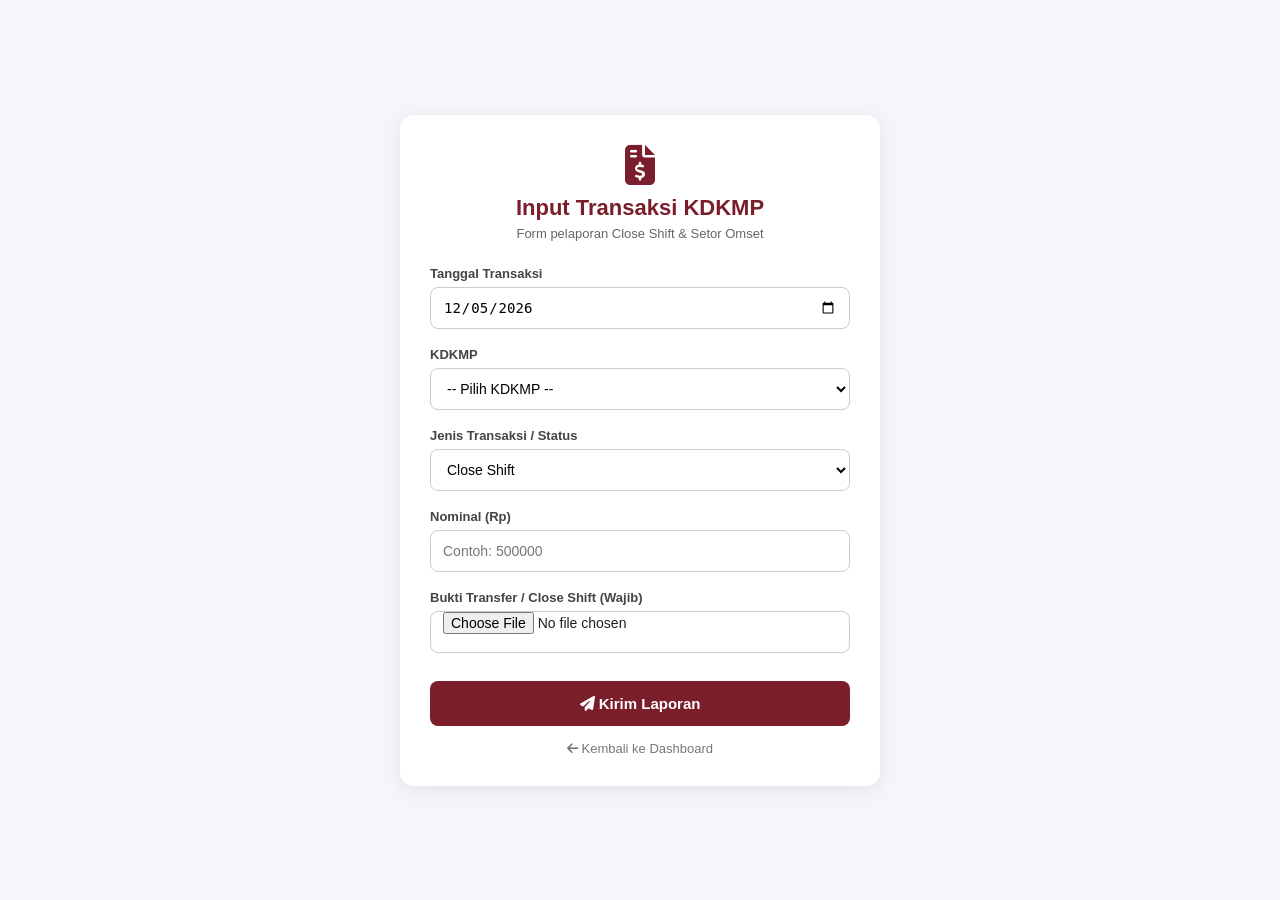
==== input.html @ ca87f742 "Add files via upload" ====
<!doctype html>
<html lang="id">
  <head>
    <meta charset="UTF-8" />
    <meta name="viewport" content="width=device-width, initial-scale=1.0" />
    <title>Form Penyetoran KDKMP</title>
    <link
      rel="stylesheet"
      href="https://cdnjs.cloudflare.com/ajax/libs/font-awesome/6.5.2/css/all.min.css"
    />
    <style>
      * {
        box-sizing: border-box;
      }

      body {
        margin: 0;
        font-family: Arial, sans-serif;
        background: #f5f6fa;
        color: #202124;
        display: flex;
        justify-content: center;
        align-items: center;
        min-height: 100vh;
        padding: 20px;
      }

      .form-card {
        background: white;
        padding: 30px;
        border-radius: 14px;
        box-shadow: 0 4px 20px rgba(0, 0, 0, 0.08);
        width: 100%;
        max-width: 480px;
      }

      .form-header {
        text-align: center;
        margin-bottom: 25px;
      }

      .form-header i {
        font-size: 40px;
        color: #7b1e2b;
        margin-bottom: 10px;
      }

      .form-header h2 {
        margin: 0;
        color: #7b1e2b;
        font-size: 22px;
      }

      .form-header p {
        margin: 5px 0 0;
        color: #666;
        font-size: 13px;
      }

      .form-group {
        display: flex;
        flex-direction: column;
        gap: 6px;
        margin-bottom: 18px;
      }

      .form-group label {
        font-size: 13px;
        font-weight: 600;
        color: #444;
      }

      .form-group input,
      .form-group select {
        height: 42px;
        border: 1px solid #ccc;
        border-radius: 8px;
        padding: 0 12px;
        font-size: 14px;
        outline: none;
        background: white;
      }

      .form-group input:focus,
      .form-group select:focus {
        border-color: #7b1e2b;
      }

      .submit-btn {
        width: 100%;
        height: 45px;
        background: #7b1e2b;
        color: white;
        border: none;
        border-radius: 8px;
        font-size: 15px;
        font-weight: bold;
        cursor: pointer;
        margin-top: 10px;
        transition: background 0.2s;
      }

      .submit-btn:hover {
        background: #601721;
      }

      .submit-btn:disabled {
        background: #ccc;
        cursor: not-allowed;
      }

      .back-link {
        display: block;
        text-align: center;
        margin-top: 15px;
        color: #777;
        text-decoration: none;
        font-size: 13px;
      }

      .back-link:hover {
        text-decoration: underline;
      }
    </style>
  </head>

  <body>
    <div class="form-card">
      <div class="form-header">
        <i class="fa-solid fa-file-invoice-dollar"></i>
        <h2>Input Transaksi KDKMP</h2>
        <p>Form pelaporan Close Shift & Setor Omset</p>
      </div>

      <form id="salesForm" onsubmit="submitForm(event)">
        <div class="form-group">
          <label>Tanggal Transaksi</label>
          <input type="date" id="tanggal" required />
        </div>

        <!-- OPTIONS KDKMP DIKUNCI SECARA PERMANEN DI SINI -->
        <div class="form-group">
          <label>KDKMP</label>
          <select id="kdkmp" required>
            <option value="">-- Pilih KDKMP --</option>
            <option value="Citaman_Nagreg">Citaman Nagreg</option>
            <option value="Bojongloa_Rancaekek">Bojongloa Rancaekek</option>
            <option value="Sukamaju_Majalaya">Sukamaju Majalaya</option>
          </select>
        </div>

        <div class="form-group">
          <label>Jenis Transaksi / Status</label>
          <select id="status" required>
            <option value="Close Shift">Close Shift</option>
            <option value="Setor Omset">Setor Omset</option>
          </select>
        </div>

        <div class="form-group">
          <label>Nominal (Rp)</label>
          <input
            type="number"
            id="nominal"
            placeholder="Contoh: 500000"
            min="1"
            required
          />
        </div>

        <div class="form-group">
          <label>Bukti Transfer / Close Shift (Wajib)</label>
          <input type="file" id="bukti" accept="image/*" />
        </div>

        <button type="submit" class="submit-btn" id="btnSubmit">
          <i class="fa-solid fa-paper-plane"></i> Kirim Laporan
        </button>
      </form>

      <a href="index.html" class="back-link"
        ><i class="fa-solid fa-arrow-left"></i> Kembali ke Dashboard</a
      >
    </div>

    <script>
      // GANTI DENGAN URL DEPLOYMENT APPS SCRIPT ANDA
      const API_URL =
        "https://script.google.com/macros/s/AKfycbytQnTdl9gEqBUX3dfXdwZoEoES54ntEYIrYQP4s1I9RHYjcmkse9IzUKRj-zW_kBRd1Q/exec";

      // Otomatis isi tanggal hari ini
      document.getElementById("tanggal").valueAsDate = new Date();

      // Submit Form Handler
      function submitForm(event) {
        event.preventDefault();

        const btn = document.getElementById("btnSubmit");
        btn.innerHTML =
          '<i class="fa-solid fa-spinner fa-spin"></i> Menyimpan...';
        btn.disabled = true;

        const fileInput = document.getElementById("bukti");
        const file = fileInput.files[0];

        const payload = {
          tanggal: document.getElementById("tanggal").value,
          kdkmp: document.getElementById("kdkmp").value,
          status: document.getElementById("status").value,
          nominal: document.getElementById("nominal").value,
          fileData: null,
          fileName: null,
        };

        if (file) {
          const reader = new FileReader();
          reader.onload = function (e) {
            payload.fileData = e.target.result;
            payload.fileName = file.name;
            sendData(payload);
          };
          reader.readAsDataURL(file);
        } else {
          sendData(payload);
        }
      }

      function sendData(payload) {
        fetch(API_URL, {
          method: "POST",
          body: JSON.stringify(payload),
        })
          .then((res) => res.json())
          .then((res) => {
            if (res.success) {
              alert("✅ Data transaksi berhasil disimpan ke Spreadsheet!");
              document.getElementById("salesForm").reset();
              document.getElementById("tanggal").valueAsDate = new Date();
            } else {
              alert(
                "❌ Gagal menyimpan: " + (res.error || "Terjadi kesalahan"),
              );
            }
          })
          .catch((err) => {
            alert("❌ Terjadi kesalahan jaringan / URL API belum terhubung.");
            console.error(err);
          })
          .finally(() => {
            const btn = document.getElementById("btnSubmit");
            btn.innerHTML =
              '<i class="fa-solid fa-paper-plane"></i> Kirim Laporan';
            btn.disabled = false;
          });
      }
    </script>
  </body>
</html>
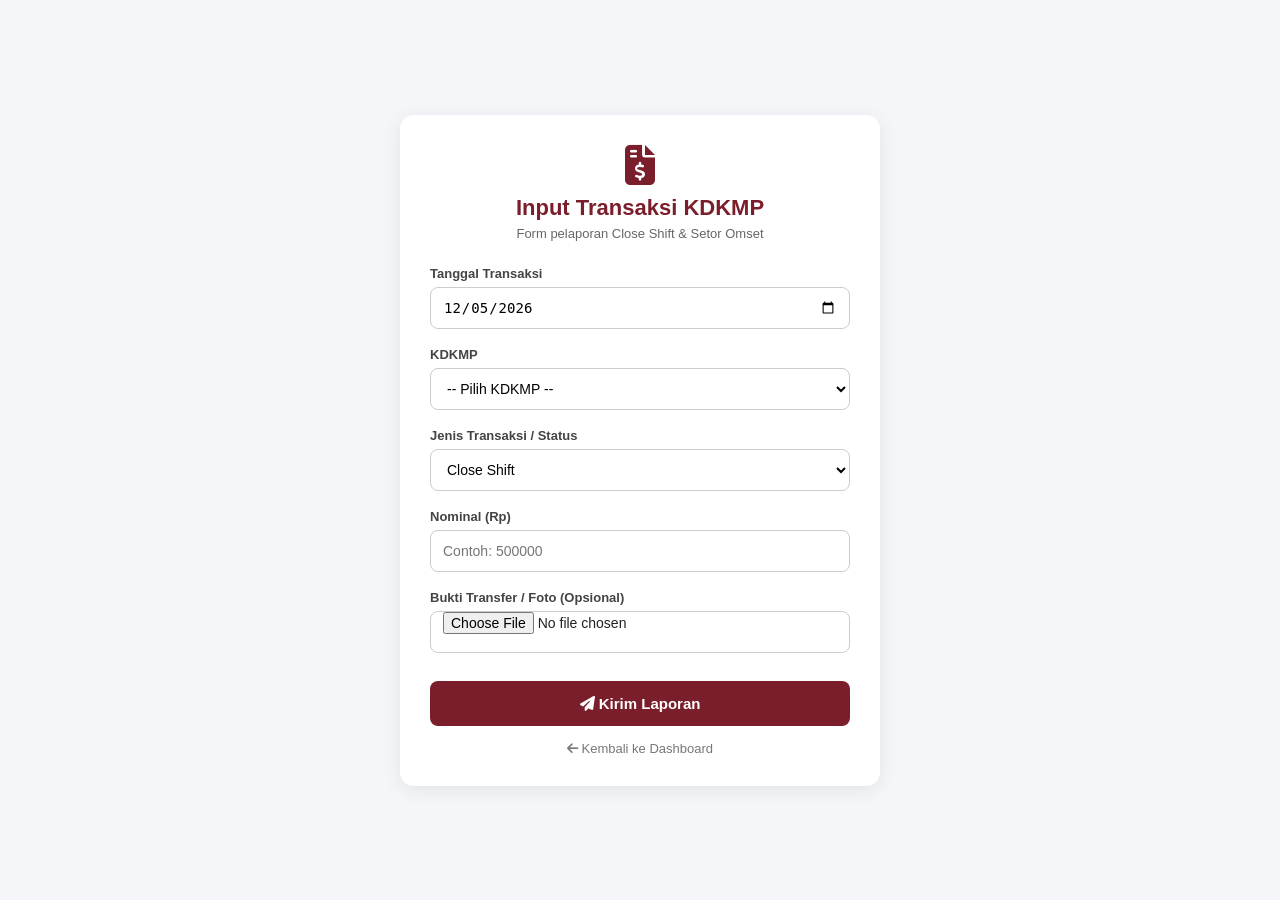
==== commit 472fe129: "Add files via upload" ====
--- a/input.html
+++ b/input.html
@@ -3,7 +3,7 @@
   <head>
     <meta charset="UTF-8" />
     <meta name="viewport" content="width=device-width, initial-scale=1.0" />
-    <title>Form Penyetoran KDKMP</title>
+    <title>Form Input Transaksi KDKMP</title>
     <link
       rel="stylesheet"
       href="https://cdnjs.cloudflare.com/ajax/libs/font-awesome/6.5.2/css/all.min.css"
@@ -12,7 +12,6 @@
       * {
         box-sizing: border-box;
       }
-
       body {
         margin: 0;
         font-family: Arial, sans-serif;
@@ -24,7 +23,6 @@
         min-height: 100vh;
         padding: 20px;
       }
-
       .form-card {
         background: white;
         padding: 30px;
@@ -33,43 +31,36 @@
         width: 100%;
         max-width: 480px;
       }
-
       .form-header {
         text-align: center;
         margin-bottom: 25px;
       }
-
       .form-header i {
         font-size: 40px;
         color: #7b1e2b;
         margin-bottom: 10px;
       }
-
       .form-header h2 {
         margin: 0;
         color: #7b1e2b;
         font-size: 22px;
       }
-
       .form-header p {
         margin: 5px 0 0;
         color: #666;
         font-size: 13px;
       }
-
       .form-group {
         display: flex;
         flex-direction: column;
         gap: 6px;
         margin-bottom: 18px;
       }
-
       .form-group label {
         font-size: 13px;
         font-weight: 600;
         color: #444;
       }
-
       .form-group input,
       .form-group select {
         height: 42px;
@@ -80,12 +71,10 @@
         outline: none;
         background: white;
       }
-
       .form-group input:focus,
       .form-group select:focus {
         border-color: #7b1e2b;
       }
-
       .submit-btn {
         width: 100%;
         height: 45px;
@@ -99,16 +88,13 @@
         margin-top: 10px;
         transition: background 0.2s;
       }
-
       .submit-btn:hover {
         background: #601721;
       }
-
       .submit-btn:disabled {
         background: #ccc;
         cursor: not-allowed;
       }
-
       .back-link {
         display: block;
         text-align: center;
@@ -117,13 +103,11 @@
         text-decoration: none;
         font-size: 13px;
       }
-
       .back-link:hover {
         text-decoration: underline;
       }
     </style>
   </head>
-
   <body>
     <div class="form-card">
       <div class="form-header">
@@ -138,7 +122,6 @@
           <input type="date" id="tanggal" required />
         </div>
 
-        <!-- OPTIONS KDKMP DIKUNCI SECARA PERMANEN DI SINI -->
         <div class="form-group">
           <label>KDKMP</label>
           <select id="kdkmp" required>
@@ -169,7 +152,7 @@
         </div>
 
         <div class="form-group">
-          <label>Bukti Transfer / Close Shift (Wajib)</label>
+          <label>Bukti Transfer / Foto (Opsional)</label>
           <input type="file" id="bukti" accept="image/*" />
         </div>
 
@@ -184,14 +167,12 @@
     </div>
 
     <script>
-      // GANTI DENGAN URL DEPLOYMENT APPS SCRIPT ANDA
+      // GANTI DENGAN URL DEPLOYMENT WEB APP APPS SCRIPT ANDA (/exec)
       const API_URL =
         "https://script.google.com/macros/s/AKfycbytQnTdl9gEqBUX3dfXdwZoEoES54ntEYIrYQP4s1I9RHYjcmkse9IzUKRj-zW_kBRd1Q/exec";
 
-      // Otomatis isi tanggal hari ini
       document.getElementById("tanggal").valueAsDate = new Date();
 
-      // Submit Form Handler
       function submitForm(event) {
         event.preventDefault();
 
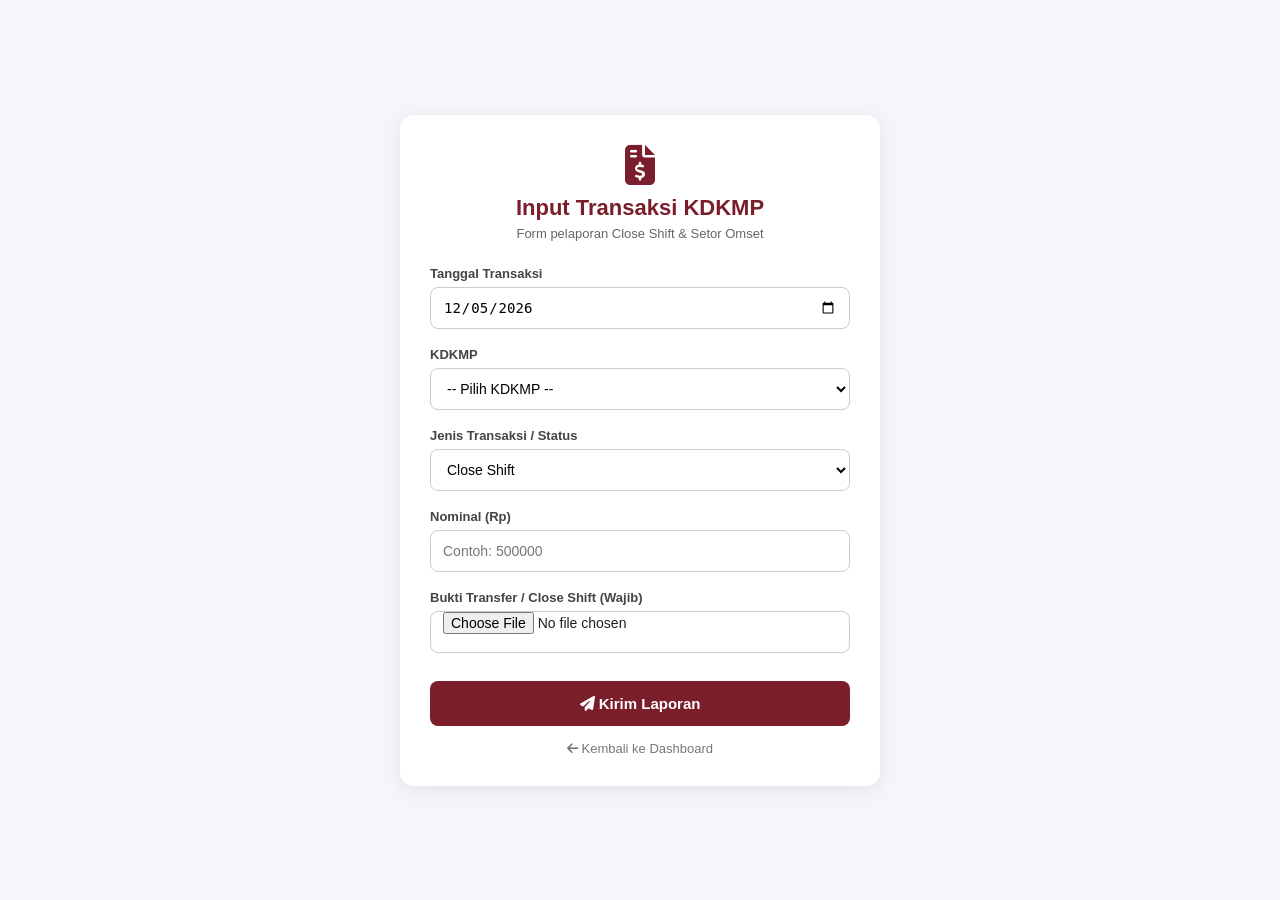
==== commit 259095b9: "Add files via upload" ====
--- a/input.html
+++ b/input.html
@@ -1,239 +1,246 @@
-<!doctype html>
+<!DOCTYPE html>
 <html lang="id">
-  <head>
-    <meta charset="UTF-8" />
-    <meta name="viewport" content="width=device-width, initial-scale=1.0" />
-    <title>Form Input Transaksi KDKMP</title>
-    <link
-      rel="stylesheet"
-      href="https://cdnjs.cloudflare.com/ajax/libs/font-awesome/6.5.2/css/all.min.css"
-    />
+
+<head>
+    <meta charset="UTF-8">
+    <meta name="viewport" content="width=device-width, initial-scale=1.0">
+    <title>Form Penyetoran KDKMP</title>
+    <link rel="stylesheet" href="https://cdnjs.cloudflare.com/ajax/libs/font-awesome/6.5.2/css/all.min.css">
     <style>
-      * {
-        box-sizing: border-box;
-      }
-      body {
-        margin: 0;
-        font-family: Arial, sans-serif;
-        background: #f5f6fa;
-        color: #202124;
-        display: flex;
-        justify-content: center;
-        align-items: center;
-        min-height: 100vh;
-        padding: 20px;
-      }
-      .form-card {
-        background: white;
-        padding: 30px;
-        border-radius: 14px;
-        box-shadow: 0 4px 20px rgba(0, 0, 0, 0.08);
-        width: 100%;
-        max-width: 480px;
-      }
-      .form-header {
-        text-align: center;
-        margin-bottom: 25px;
-      }
-      .form-header i {
-        font-size: 40px;
-        color: #7b1e2b;
-        margin-bottom: 10px;
-      }
-      .form-header h2 {
-        margin: 0;
-        color: #7b1e2b;
-        font-size: 22px;
-      }
-      .form-header p {
-        margin: 5px 0 0;
-        color: #666;
-        font-size: 13px;
-      }
-      .form-group {
-        display: flex;
-        flex-direction: column;
-        gap: 6px;
-        margin-bottom: 18px;
-      }
-      .form-group label {
-        font-size: 13px;
-        font-weight: 600;
-        color: #444;
-      }
-      .form-group input,
-      .form-group select {
-        height: 42px;
-        border: 1px solid #ccc;
-        border-radius: 8px;
-        padding: 0 12px;
-        font-size: 14px;
-        outline: none;
-        background: white;
-      }
-      .form-group input:focus,
-      .form-group select:focus {
-        border-color: #7b1e2b;
-      }
-      .submit-btn {
-        width: 100%;
-        height: 45px;
-        background: #7b1e2b;
-        color: white;
-        border: none;
-        border-radius: 8px;
-        font-size: 15px;
-        font-weight: bold;
-        cursor: pointer;
-        margin-top: 10px;
-        transition: background 0.2s;
-      }
-      .submit-btn:hover {
-        background: #601721;
-      }
-      .submit-btn:disabled {
-        background: #ccc;
-        cursor: not-allowed;
-      }
-      .back-link {
-        display: block;
-        text-align: center;
-        margin-top: 15px;
-        color: #777;
-        text-decoration: none;
-        font-size: 13px;
-      }
-      .back-link:hover {
-        text-decoration: underline;
-      }
+        * {
+            box-sizing: border-box;
+        }
+
+        body {
+            margin: 0;
+            font-family: Arial, sans-serif;
+            background: #f5f6fa;
+            color: #202124;
+            display: flex;
+            justify-content: center;
+            align-items: center;
+            min-height: 100vh;
+            padding: 20px;
+        }
+
+        .form-card {
+            background: white;
+            padding: 30px;
+            border-radius: 14px;
+            box-shadow: 0 4px 20px rgba(0, 0, 0, 0.08);
+            width: 100%;
+            max-width: 480px;
+        }
+
+        .form-header {
+            text-align: center;
+            margin-bottom: 25px;
+        }
+
+        .form-header i {
+            font-size: 40px;
+            color: #7b1e2b;
+            margin-bottom: 10px;
+        }
+
+        .form-header h2 {
+            margin: 0;
+            color: #7b1e2b;
+            font-size: 22px;
+        }
+
+        .form-header p {
+            margin: 5px 0 0;
+            color: #666;
+            font-size: 13px;
+        }
+
+        .form-group {
+            display: flex;
+            flex-direction: column;
+            gap: 6px;
+            margin-bottom: 18px;
+        }
+
+        .form-group label {
+            font-size: 13px;
+            font-weight: 600;
+            color: #444;
+        }
+
+        .form-group input,
+        .form-group select {
+            height: 42px;
+            border: 1px solid #ccc;
+            border-radius: 8px;
+            padding: 0 12px;
+            font-size: 14px;
+            outline: none;
+            background: white;
+        }
+
+        .form-group input:focus,
+        .form-group select:focus {
+            border-color: #7b1e2b;
+        }
+
+        .submit-btn {
+            width: 100%;
+            height: 45px;
+            background: #7b1e2b;
+            color: white;
+            border: none;
+            border-radius: 8px;
+            font-size: 15px;
+            font-weight: bold;
+            cursor: pointer;
+            margin-top: 10px;
+            transition: background 0.2s;
+        }
+
+        .submit-btn:hover {
+            background: #601721;
+        }
+
+        .submit-btn:disabled {
+            background: #ccc;
+            cursor: not-allowed;
+        }
+
+        .back-link {
+            display: block;
+            text-align: center;
+            margin-top: 15px;
+            color: #777;
+            text-decoration: none;
+            font-size: 13px;
+        }
+
+        .back-link:hover {
+            text-decoration: underline;
+        }
     </style>
-  </head>
-  <body>
+</head>
+
+<body>
+
     <div class="form-card">
-      <div class="form-header">
-        <i class="fa-solid fa-file-invoice-dollar"></i>
-        <h2>Input Transaksi KDKMP</h2>
-        <p>Form pelaporan Close Shift & Setor Omset</p>
-      </div>
-
-      <form id="salesForm" onsubmit="submitForm(event)">
-        <div class="form-group">
-          <label>Tanggal Transaksi</label>
-          <input type="date" id="tanggal" required />
+        <div class="form-header">
+            <i class="fa-solid fa-file-invoice-dollar"></i>
+            <h2>Input Transaksi KDKMP</h2>
+            <p>Form pelaporan Close Shift & Setor Omset</p>
         </div>
 
-        <div class="form-group">
-          <label>KDKMP</label>
-          <select id="kdkmp" required>
-            <option value="">-- Pilih KDKMP --</option>
-            <option value="Citaman_Nagreg">Citaman Nagreg</option>
-            <option value="Bojongloa_Rancaekek">Bojongloa Rancaekek</option>
-            <option value="Sukamaju_Majalaya">Sukamaju Majalaya</option>
-          </select>
-        </div>
-
-        <div class="form-group">
-          <label>Jenis Transaksi / Status</label>
-          <select id="status" required>
-            <option value="Close Shift">Close Shift</option>
-            <option value="Setor Omset">Setor Omset</option>
-          </select>
-        </div>
-
-        <div class="form-group">
-          <label>Nominal (Rp)</label>
-          <input
-            type="number"
-            id="nominal"
-            placeholder="Contoh: 500000"
-            min="1"
-            required
-          />
-        </div>
-
-        <div class="form-group">
-          <label>Bukti Transfer / Foto (Opsional)</label>
-          <input type="file" id="bukti" accept="image/*" />
-        </div>
-
-        <button type="submit" class="submit-btn" id="btnSubmit">
-          <i class="fa-solid fa-paper-plane"></i> Kirim Laporan
-        </button>
-      </form>
-
-      <a href="index.html" class="back-link"
-        ><i class="fa-solid fa-arrow-left"></i> Kembali ke Dashboard</a
-      >
+        <form id="salesForm" onsubmit="submitForm(event)">
+            <div class="form-group">
+                <label>Tanggal Transaksi</label>
+                <input type="date" id="tanggal" required>
+            </div>
+
+            <!-- OPTIONS KDKMP DIKUNCI SECARA PERMANEN DI SINI -->
+            <div class="form-group">
+                <label>KDKMP</label>
+                <select id="kdkmp" required>
+                    <option value="">-- Pilih KDKMP --</option>
+                    <option value="Citaman_Nagreg">Citaman Nagreg</option>
+                    <option value="Bojongloa_Rancaekek">Bojongloa Rancaekek</option>
+                    <option value="Sukamaju_Majalaya">Sukamaju Majalaya</option>
+                </select>
+            </div>
+
+            <div class="form-group">
+                <label>Jenis Transaksi / Status</label>
+                <select id="status" required>
+                    <option value="Close Shift">Close Shift</option>
+                    <option value="Setor Omset">Setor Omset</option>
+                </select>
+            </div>
+
+            <div class="form-group">
+                <label>Nominal (Rp)</label>
+                <input type="number" id="nominal" placeholder="Contoh: 500000" min="1" required>
+            </div>
+
+            <div class="form-group">
+                <label>Bukti Transfer / Close Shift (Wajib)</label>
+                <input type="file" id="bukti" accept="image/*">
+            </div>
+
+            <button type="submit" class="submit-btn" id="btnSubmit">
+                <i class="fa-solid fa-paper-plane"></i> Kirim Laporan
+            </button>
+        </form>
+
+        <a href="index.html" class="back-link"><i class="fa-solid fa-arrow-left"></i> Kembali ke Dashboard</a>
     </div>
 
     <script>
-      // GANTI DENGAN URL DEPLOYMENT WEB APP APPS SCRIPT ANDA (/exec)
-      const API_URL =
-        "https://script.google.com/macros/s/AKfycbytQnTdl9gEqBUX3dfXdwZoEoES54ntEYIrYQP4s1I9RHYjcmkse9IzUKRj-zW_kBRd1Q/exec";
-
-      document.getElementById("tanggal").valueAsDate = new Date();
-
-      function submitForm(event) {
-        event.preventDefault();
-
-        const btn = document.getElementById("btnSubmit");
-        btn.innerHTML =
-          '<i class="fa-solid fa-spinner fa-spin"></i> Menyimpan...';
-        btn.disabled = true;
-
-        const fileInput = document.getElementById("bukti");
-        const file = fileInput.files[0];
-
-        const payload = {
-          tanggal: document.getElementById("tanggal").value,
-          kdkmp: document.getElementById("kdkmp").value,
-          status: document.getElementById("status").value,
-          nominal: document.getElementById("nominal").value,
-          fileData: null,
-          fileName: null,
-        };
-
-        if (file) {
-          const reader = new FileReader();
-          reader.onload = function (e) {
-            payload.fileData = e.target.result;
-            payload.fileName = file.name;
-            sendData(payload);
-          };
-          reader.readAsDataURL(file);
-        } else {
-          sendData(payload);
-        }
-      }
-
-      function sendData(payload) {
-        fetch(API_URL, {
-          method: "POST",
-          body: JSON.stringify(payload),
-        })
-          .then((res) => res.json())
-          .then((res) => {
-            if (res.success) {
-              alert("✅ Data transaksi berhasil disimpan ke Spreadsheet!");
-              document.getElementById("salesForm").reset();
-              document.getElementById("tanggal").valueAsDate = new Date();
+        // GANTI DENGAN URL DEPLOYMENT APPS SCRIPT ANDA
+        const API_URL = "https://script.google.com/macros/s/AKfycbytQnTdl9gEqBUX3dfXdwZoEoES54ntEYIrYQP4s1I9RHYjcmkse9IzUKRj-zW_kBRd1Q/exec";
+
+        // Otomatis isi tanggal hari ini
+        document.getElementById("tanggal").valueAsDate = new Date();
+
+        // Submit Form Handler
+        function submitForm(event) {
+            event.preventDefault();
+
+            const btn = document.getElementById("btnSubmit");
+            btn.innerHTML = '<i class="fa-solid fa-spinner fa-spin"></i> Menyimpan...';
+            btn.disabled = true;
+
+            const fileInput = document.getElementById("bukti");
+            const file = fileInput.files[0];
+
+            const payload = {
+                tanggal: document.getElementById("tanggal").value,
+                kdkmp: document.getElementById("kdkmp").value,
+                status: document.getElementById("status").value,
+                nominal: document.getElementById("nominal").value,
+                fileData: null,
+                fileName: null
+            };
+
+            if (file) {
+                const reader = new FileReader();
+                reader.onload = function (e) {
+                    payload.fileData = e.target.result;
+                    payload.fileName = file.name;
+                    sendData(payload);
+                };
+                reader.readAsDataURL(file);
             } else {
-              alert(
-                "❌ Gagal menyimpan: " + (res.error || "Terjadi kesalahan"),
-              );
+                sendData(payload);
             }
-          })
-          .catch((err) => {
-            alert("❌ Terjadi kesalahan jaringan / URL API belum terhubung.");
-            console.error(err);
-          })
-          .finally(() => {
-            const btn = document.getElementById("btnSubmit");
-            btn.innerHTML =
-              '<i class="fa-solid fa-paper-plane"></i> Kirim Laporan';
-            btn.disabled = false;
-          });
-      }
+        }
+
+        function sendData(payload) {
+            fetch(API_URL, {
+                method: "POST",
+                body: JSON.stringify(payload)
+            })
+                .then(res => res.json())
+                .then(res => {
+                    if (res.success) {
+                        alert("✅ Data transaksi berhasil disimpan ke Spreadsheet!");
+                        document.getElementById("salesForm").reset();
+                        document.getElementById("tanggal").valueAsDate = new Date();
+                    } else {
+                        alert("❌ Gagal menyimpan: " + (res.error || "Terjadi kesalahan"));
+                    }
+                })
+                .catch(err => {
+                    alert("❌ Terjadi kesalahan jaringan / URL API belum terhubung.");
+                    console.error(err);
+                })
+                .finally(() => {
+                    const btn = document.getElementById("btnSubmit");
+                    btn.innerHTML = '<i class="fa-solid fa-paper-plane"></i> Kirim Laporan';
+                    btn.disabled = false;
+                });
+        }
     </script>
-  </body>
+</body>
+
 </html>
+
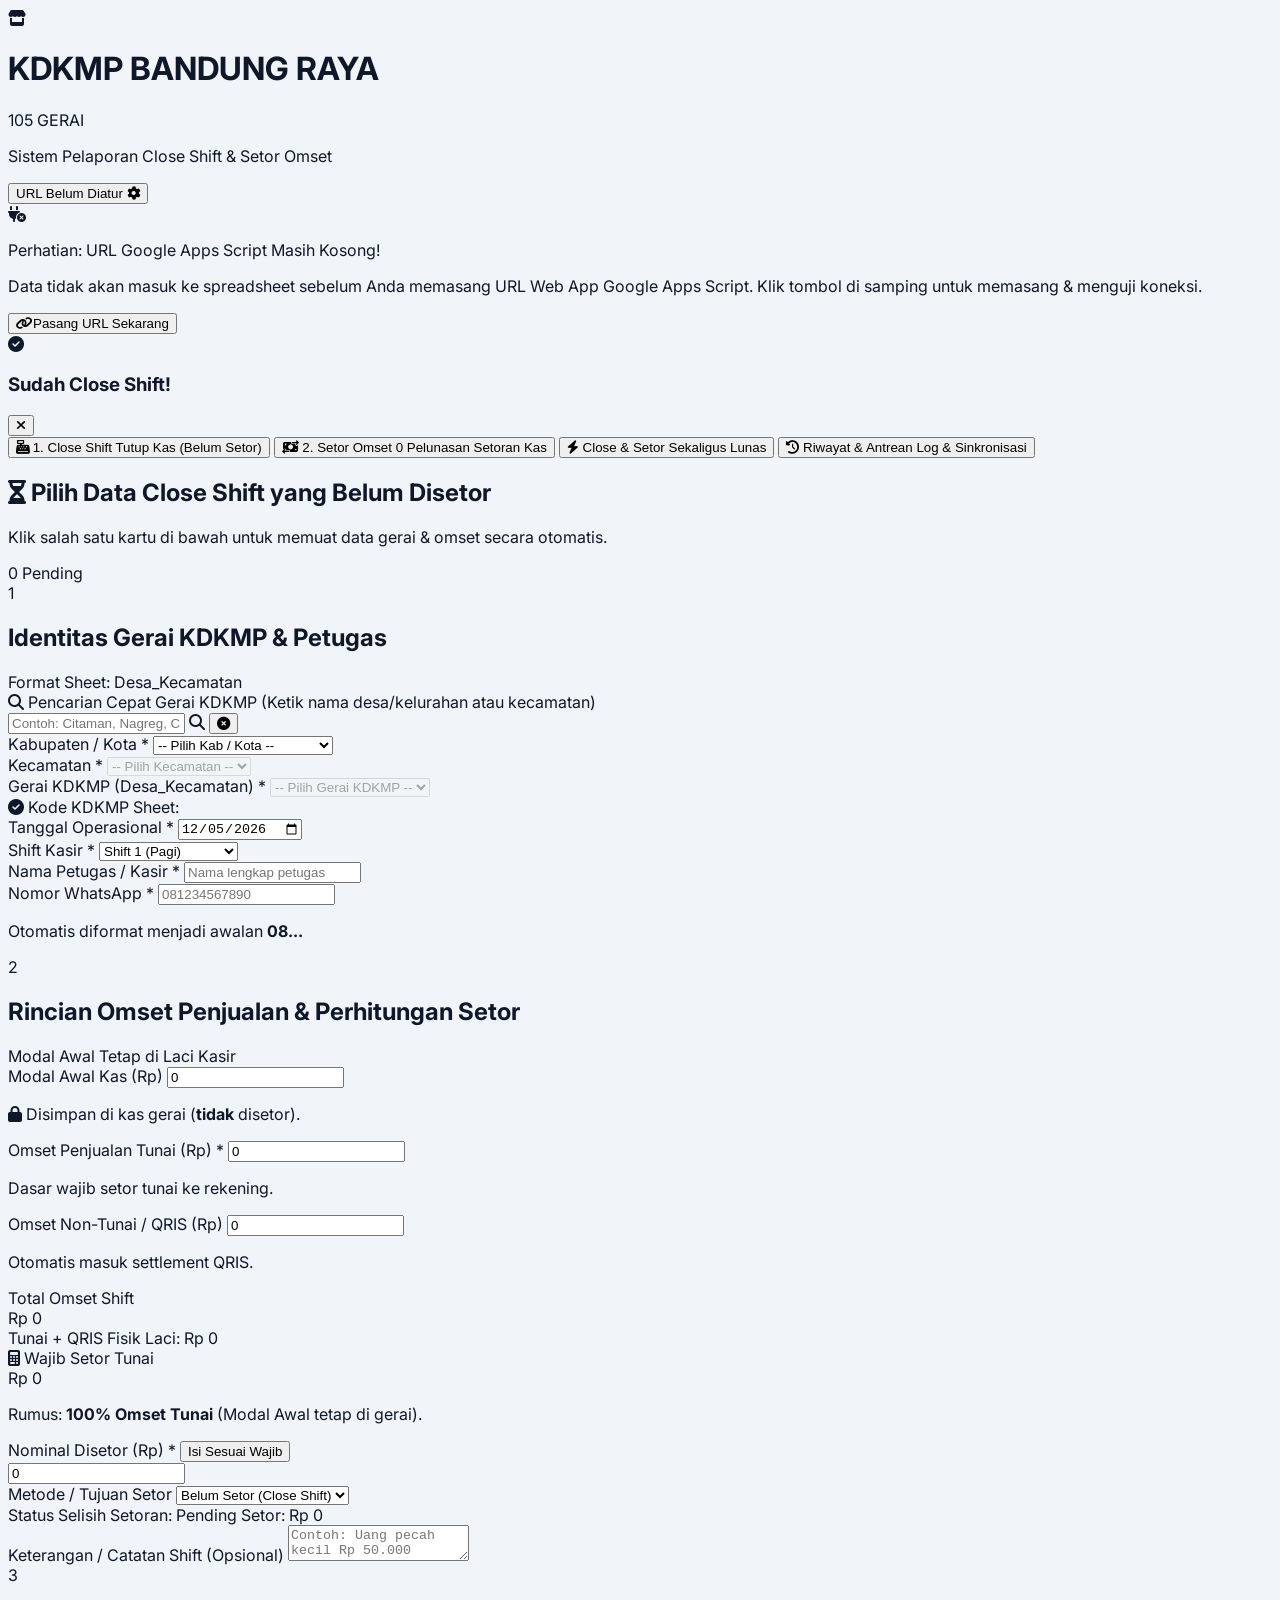
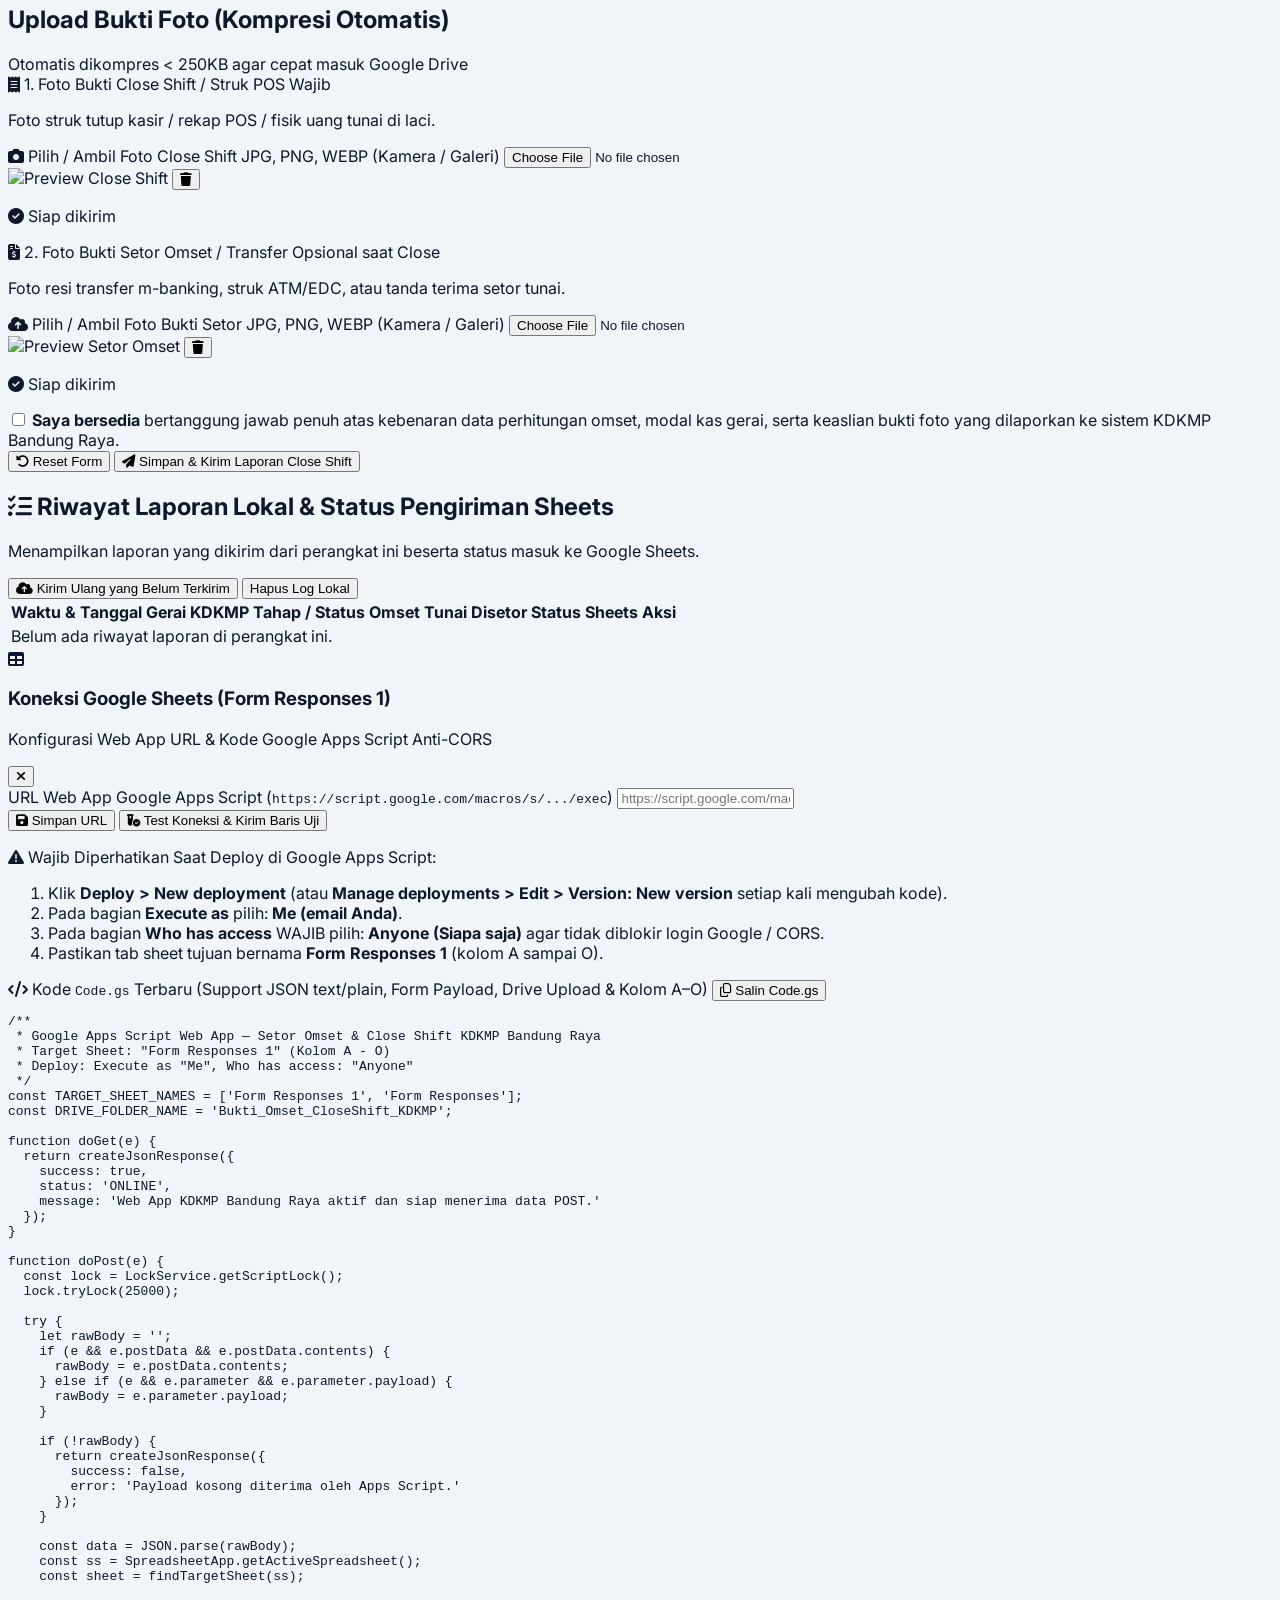
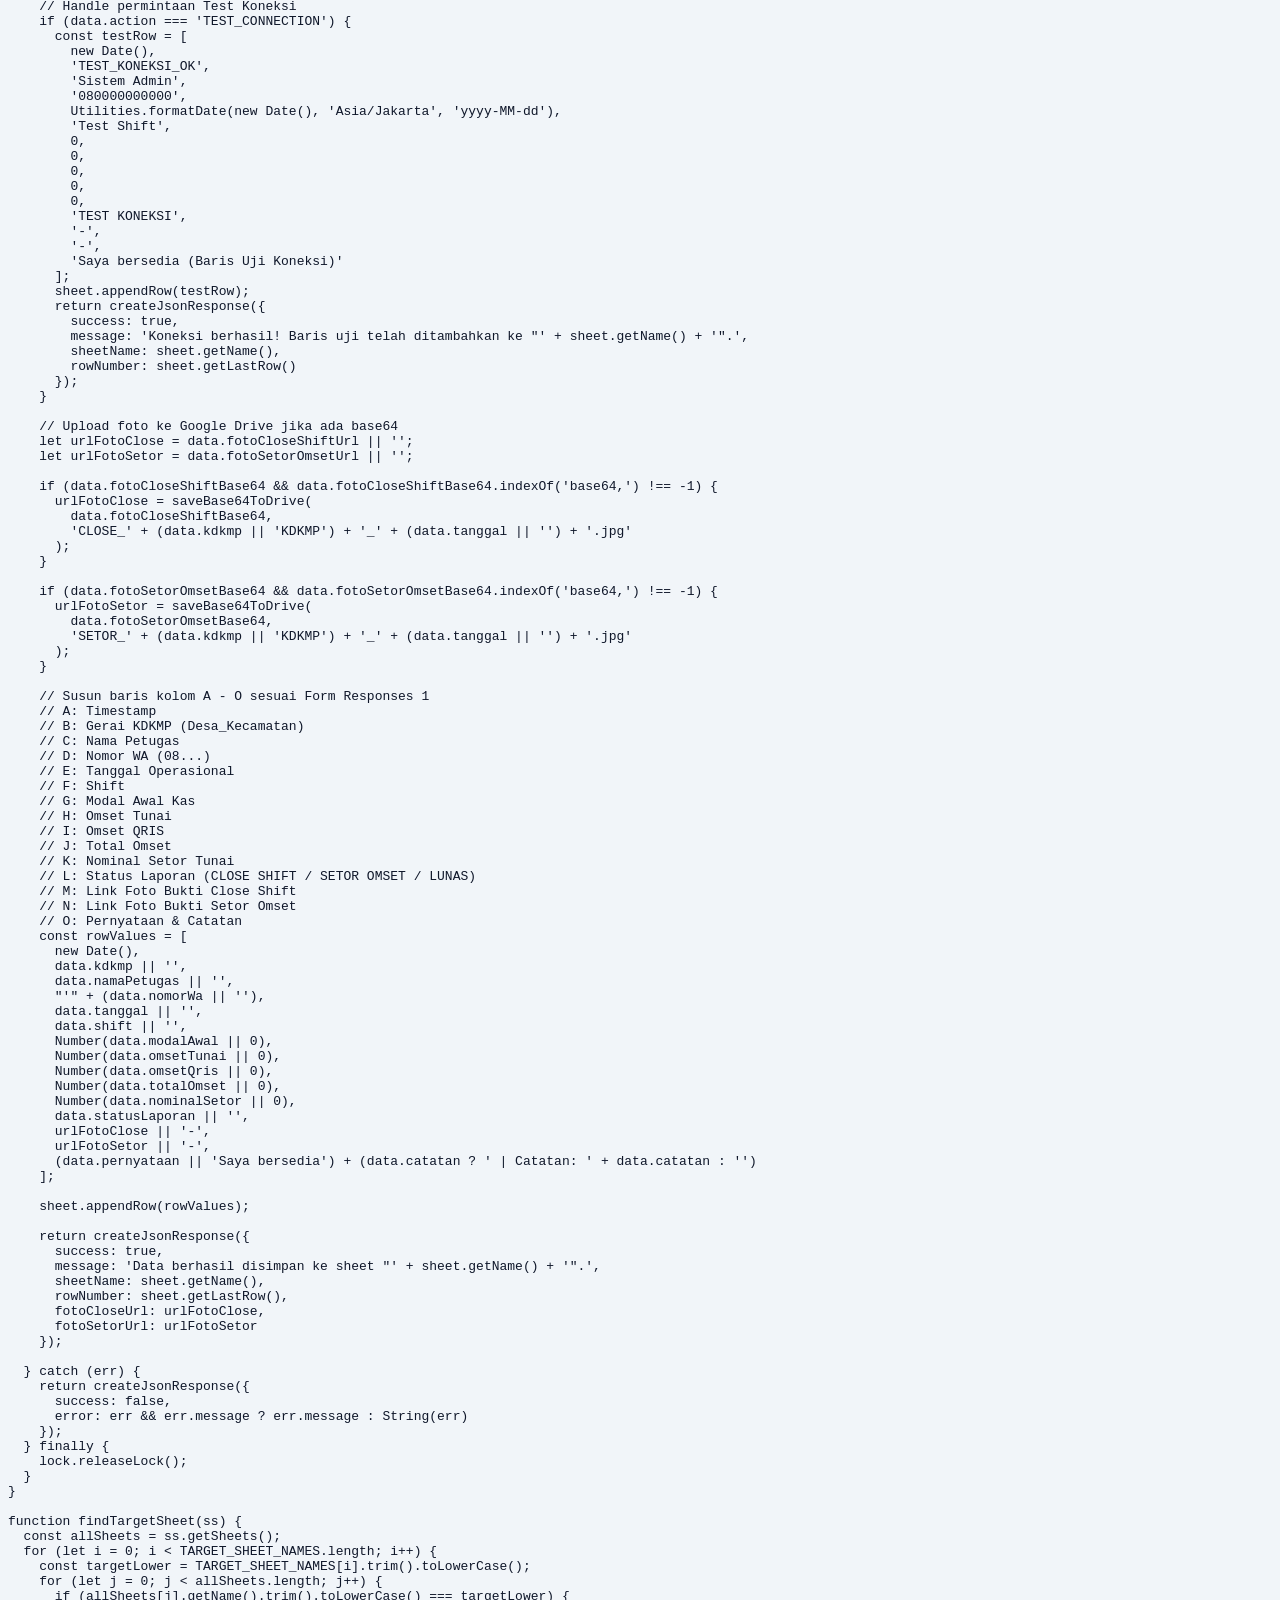
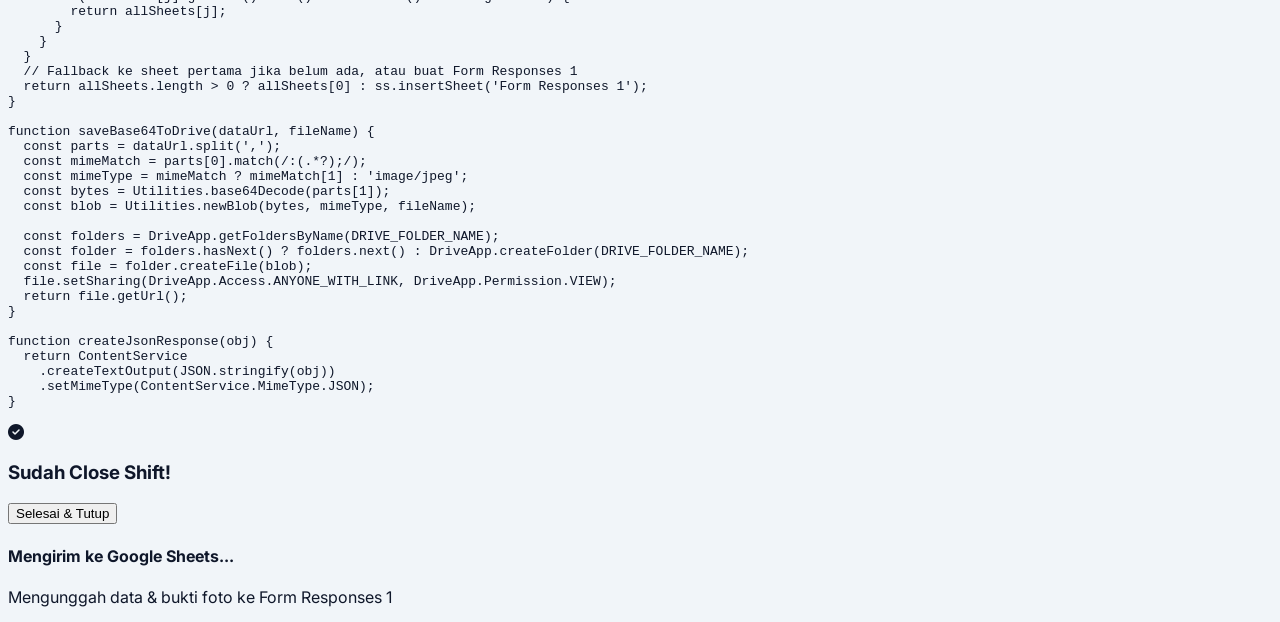
==== commit 87e3fdc5: "Add files via upload" ====
--- a/input.html
+++ b/input.html
@@ -4,243 +4,2321 @@
 <head>
     <meta charset="UTF-8">
     <meta name="viewport" content="width=device-width, initial-scale=1.0">
-    <title>Form Penyetoran KDKMP</title>
-    <link rel="stylesheet" href="https://cdnjs.cloudflare.com/ajax/libs/font-awesome/6.5.2/css/all.min.css">
+    <title>Setor Omset & Close Shift KDKMP — Bandung Raya</title>
+    <script src="https://cdn.tailwindcss.com"></script>
+    <link rel="preconnect" href="https://fonts.googleapis.com">
+    <link rel="preconnect" href="https://fonts.gstatic.com" crossorigin>
+    <link href="https://fonts.googleapis.com/css2?family=Inter:wght@400;500;600;700;800&display=swap" rel="stylesheet">
+    <link rel="stylesheet" href="https://cdnjs.cloudflare.com/ajax/libs/font-awesome/6.5.1/css/all.min.css">
     <style>
-        * {
-            box-sizing: border-box;
-        }
-
         body {
-            margin: 0;
-            font-family: Arial, sans-serif;
-            background: #f5f6fa;
-            color: #202124;
-            display: flex;
-            justify-content: center;
-            align-items: center;
-            min-height: 100vh;
-            padding: 20px;
-        }
-
-        .form-card {
-            background: white;
-            padding: 30px;
-            border-radius: 14px;
-            box-shadow: 0 4px 20px rgba(0, 0, 0, 0.08);
-            width: 100%;
-            max-width: 480px;
-        }
-
-        .form-header {
-            text-align: center;
-            margin-bottom: 25px;
-        }
-
-        .form-header i {
-            font-size: 40px;
-            color: #7b1e2b;
-            margin-bottom: 10px;
-        }
-
-        .form-header h2 {
-            margin: 0;
-            color: #7b1e2b;
-            font-size: 22px;
-        }
-
-        .form-header p {
-            margin: 5px 0 0;
-            color: #666;
-            font-size: 13px;
-        }
-
-        .form-group {
-            display: flex;
-            flex-direction: column;
-            gap: 6px;
-            margin-bottom: 18px;
-        }
-
-        .form-group label {
-            font-size: 13px;
-            font-weight: 600;
-            color: #444;
-        }
-
-        .form-group input,
-        .form-group select {
-            height: 42px;
-            border: 1px solid #ccc;
-            border-radius: 8px;
-            padding: 0 12px;
-            font-size: 14px;
-            outline: none;
-            background: white;
-        }
-
-        .form-group input:focus,
-        .form-group select:focus {
-            border-color: #7b1e2b;
-        }
-
-        .submit-btn {
-            width: 100%;
-            height: 45px;
-            background: #7b1e2b;
-            color: white;
-            border: none;
-            border-radius: 8px;
-            font-size: 15px;
-            font-weight: bold;
-            cursor: pointer;
-            margin-top: 10px;
-            transition: background 0.2s;
-        }
-
-        .submit-btn:hover {
-            background: #601721;
-        }
-
-        .submit-btn:disabled {
-            background: #ccc;
-            cursor: not-allowed;
-        }
-
-        .back-link {
-            display: block;
-            text-align: center;
-            margin-top: 15px;
-            color: #777;
-            text-decoration: none;
-            font-size: 13px;
-        }
-
-        .back-link:hover {
-            text-decoration: underline;
+            font-family: 'Inter', -apple-system, BlinkMacSystemFont, sans-serif;
+            background-color: #f1f5f9;
+            color: #0f172a;
+        }
+
+        /* Custom scrollbar */
+        ::-webkit-scrollbar {
+            width: 6px;
+            height: 6px;
+        }
+
+        ::-webkit-scrollbar-track {
+            background: #f1f5f9;
+        }
+
+        ::-webkit-scrollbar-thumb {
+            background: #cbd5e1;
+            border-radius: 9999px;
+        }
+
+        ::-webkit-scrollbar-thumb:hover {
+            background: #94a3b8;
+        }
+
+        @keyframes popIn {
+            0% {
+                opacity: 0;
+                transform: scale(0.92) translateY(8px);
+            }
+
+            100% {
+                opacity: 1;
+                transform: scale(1) translateY(0);
+            }
+        }
+
+        .animate-pop-in {
+            animation: popIn 0.25s cubic-bezier(0.16, 1, 0.3, 1) forwards;
         }
     </style>
 </head>
 
-<body>
-
-    <div class="form-card">
-        <div class="form-header">
-            <i class="fa-solid fa-file-invoice-dollar"></i>
-            <h2>Input Transaksi KDKMP</h2>
-            <p>Form pelaporan Close Shift & Setor Omset</p>
+<body class="min-h-screen flex flex-col antialiased selection:bg-emerald-100 selection:text-emerald-900">
+
+    <!-- Top Navigation Header -->
+    <header
+        class="bg-gradient-to-r from-emerald-800 via-emerald-700 to-teal-700 text-white shadow-md sticky top-0 z-30">
+        <div class="max-w-5xl mx-auto px-4 py-3.5 flex flex-wrap items-center justify-between gap-3">
+            <div class="flex items-center gap-3">
+                <div
+                    class="w-10 h-10 rounded-xl bg-white/15 backdrop-blur-sm border border-white/25 flex items-center justify-center shadow-inner shrink-0">
+                    <i class="fa-solid fa-store text-lg text-amber-300"></i>
+                </div>
+                <div>
+                    <div class="flex items-center gap-2">
+                        <h1 class="text-base sm:text-lg font-extrabold tracking-tight leading-tight">KDKMP BANDUNG RAYA
+                        </h1>
+                        <span
+                            class="hidden sm:inline-flex items-center px-2 py-0.5 rounded-full text-[10px] font-bold bg-amber-400/20 text-amber-200 border border-amber-300/30">105
+                            GERAI</span>
+                    </div>
+                    <p class="text-xs text-emerald-100 font-medium">Sistem Pelaporan Close Shift & Setor Omset</p>
+                </div>
+            </div>
+
+            <div class="flex items-center gap-2">
+                <!-- Status Koneksi Apps Script Pill -->
+                <button type="button" id="btnOpenConfigHeader"
+                    class="flex items-center gap-2 px-3 py-1.5 rounded-xl text-xs font-semibold transition border shadow-sm bg-white/10 hover:bg-white/20 border-white/25 text-white">
+                    <span id="statusDotHeader" class="w-2.5 h-2.5 rounded-full bg-rose-400 animate-pulse"></span>
+                    <span id="statusTextHeader">Cek Koneksi Sheets</span>
+                    <i class="fa-solid fa-gear text-emerald-200 ml-0.5"></i>
+                </button>
+            </div>
         </div>
-
-        <form id="salesForm" onsubmit="submitForm(event)">
-            <div class="form-group">
-                <label>Tanggal Transaksi</label>
-                <input type="date" id="tanggal" required>
+    </header>
+
+    <!-- Main Container -->
+    <main class="flex-1 max-w-5xl w-full mx-auto px-4 py-5 space-y-5">
+
+        <!-- Banner Peringatan / Status Koneksi Google Sheets -->
+        <div id="connectionAlertBanner"
+            class="rounded-2xl border p-4 shadow-sm transition-all flex flex-col sm:flex-row sm:items-center justify-between gap-3 bg-amber-50 border-amber-300 text-amber-900">
+            <div class="flex items-start gap-3">
+                <div id="connectionBannerIcon"
+                    class="w-9 h-9 rounded-xl bg-amber-200/80 text-amber-800 flex items-center justify-center shrink-0 mt-0.5">
+                    <i class="fa-solid fa-plug-circle-exclamation text-base"></i>
+                </div>
+                <div class="text-xs sm:text-sm">
+                    <p id="connectionBannerTitle" class="font-bold text-amber-950">URL Web App Google Apps Script Belum
+                        Terpasang</p>
+                    <p id="connectionBannerDesc" class="text-amber-800 mt-0.5 leading-relaxed">
+                        Saat ini data hanya akan tersimpan di penyimpanan lokal perangkat (Browser) dan <strong>belum
+                            terkirim ke Google Sheets</strong>. Klik tombol konfigurasi untuk memasang URL Web App.
+                    </p>
+                </div>
             </div>
-
-            <!-- OPTIONS KDKMP DIKUNCI SECARA PERMANEN DI SINI -->
-            <div class="form-group">
-                <label>KDKMP</label>
-                <select id="kdkmp" required>
-                    <option value="">-- Pilih KDKMP --</option>
-                    <option value="Citaman_Nagreg">Citaman Nagreg</option>
-                    <option value="Bojongloa_Rancaekek">Bojongloa Rancaekek</option>
-                    <option value="Sukamaju_Majalaya">Sukamaju Majalaya</option>
-                </select>
+            <button type="button" id="btnOpenConfigBanner"
+                class="shrink-0 px-4 py-2 rounded-xl bg-amber-600 hover:bg-amber-700 text-white text-xs font-bold shadow-sm transition flex items-center justify-center gap-2">
+                <i class="fa-solid fa-link"></i>
+                <span>Pasang URL Apps Script</span>
+            </button>
+        </div>
+
+        <!-- Banner Notifikasi Sukses Persistent (Muncul setelah submit berhasil) -->
+        <div id="persistentSuccessBanner"
+            class="hidden rounded-2xl bg-emerald-600 text-white p-4 shadow-lg border border-emerald-400 animate-pop-in">
+            <div class="flex items-start justify-between gap-3">
+                <div class="flex items-start gap-3">
+                    <div class="w-10 h-10 rounded-xl bg-white/20 flex items-center justify-center shrink-0 mt-0.5">
+                        <i class="fa-solid fa-circle-check text-xl text-amber-300"></i>
+                    </div>
+                    <div>
+                        <h3 id="bannerSuccessTitle" class="font-extrabold text-base sm:text-lg tracking-tight">Sudah
+                            Close Shift!</h3>
+                        <p id="bannerSuccessDetail" class="text-xs sm:text-sm text-emerald-50 mt-0.5 leading-relaxed">
+                        </p>
+                    </div>
+                </div>
+                <button type="button"
+                    onclick="document.getElementById('persistentSuccessBanner').classList.add('hidden')"
+                    class="text-emerald-100 hover:text-white p-1.5 rounded-lg hover:bg-white/10 transition">
+                    <i class="fa-solid fa-xmark"></i>
+                </button>
             </div>
-
-            <div class="form-group">
-                <label>Jenis Transaksi / Status</label>
-                <select id="status" required>
-                    <option value="Close Shift">Close Shift</option>
-                    <option value="Setor Omset">Setor Omset</option>
-                </select>
+        </div>
+
+        <!-- Navigation Tabs (Alur Kerja 2 Tahap + Sekaligus + Riwayat) -->
+        <div
+            class="bg-white rounded-2xl p-1.5 shadow-sm border border-slate-200 grid grid-cols-2 sm:grid-cols-4 gap-1.5">
+            <button type="button" data-mode="CLOSE_SHIFT"
+                class="mode-tab active flex flex-col items-center justify-center py-2.5 px-3 rounded-xl text-xs font-bold transition text-center bg-emerald-700 text-white shadow-sm">
+                <span class="flex items-center gap-1.5"><i class="fa-solid fa-cash-register"></i> 1. Close Shift</span>
+                <span class="text-[10px] font-normal opacity-85 mt-0.5">Tutup Kas (Belum Setor)</span>
+            </button>
+
+            <button type="button" data-mode="SETOR_OMSET"
+                class="mode-tab flex flex-col items-center justify-center py-2.5 px-3 rounded-xl text-xs font-bold transition text-center text-slate-600 hover:bg-slate-100 relative">
+                <span class="flex items-center gap-1.5">
+                    <i class="fa-solid fa-money-bill-transfer"></i> 2. Setor Omset
+                    <span id="pendingBadgeTab"
+                        class="hidden px-1.5 py-0.2 rounded-full text-[10px] bg-amber-500 text-white font-extrabold">0</span>
+                </span>
+                <span class="text-[10px] font-normal opacity-80 mt-0.5">Pelunasan Setoran Kas</span>
+            </button>
+
+            <button type="button" data-mode="SEKALIGUS"
+                class="mode-tab flex flex-col items-center justify-center py-2.5 px-3 rounded-xl text-xs font-bold transition text-center text-slate-600 hover:bg-slate-100">
+                <span class="flex items-center gap-1.5"><i class="fa-solid fa-bolt"></i> Close & Setor</span>
+                <span class="text-[10px] font-normal opacity-80 mt-0.5">Sekaligus Lunas</span>
+            </button>
+
+            <button type="button" data-mode="RIWAYAT"
+                class="mode-tab flex flex-col items-center justify-center py-2.5 px-3 rounded-xl text-xs font-bold transition text-center text-slate-600 hover:bg-slate-100">
+                <span class="flex items-center gap-1.5"><i class="fa-solid fa-clock-rotate-left"></i> Riwayat &
+                    Antrean</span>
+                <span class="text-[10px] font-normal opacity-80 mt-0.5">Log & Sinkronisasi</span>
+            </button>
+        </div>
+
+        <!-- PANEL UTAMA: FORM PELAPORAN (Mode CLOSE_SHIFT, SETOR_OMSET, SEKALIGUS) -->
+        <div id="formContainer" class="space-y-5">
+
+            <!-- Box Daftar Pending Close Shift (Hanya muncul di Mode 2: Setor Omset) -->
+            <div id="pendingSelectorBox"
+                class="hidden bg-amber-50/90 border border-amber-200 rounded-2xl p-4 sm:p-5 shadow-sm">
+                <div class="flex flex-wrap items-center justify-between gap-2 mb-3">
+                    <div>
+                        <h2 class="text-sm sm:text-base font-bold text-amber-950 flex items-center gap-2">
+                            <i class="fa-solid fa-hourglass-half text-amber-600"></i>
+                            Pilih Data Close Shift yang Belum Disetor
+                        </h2>
+                        <p class="text-xs text-amber-800 mt-0.5">Klik salah satu kartu di bawah untuk memuat data gerai
+                            & omset secara otomatis.</p>
+                    </div>
+                    <span id="pendingCountText"
+                        class="text-xs font-bold px-2.5 py-1 rounded-lg bg-amber-200/70 text-amber-900">0 Pending</span>
+                </div>
+                <div id="pendingCardsList" class="grid grid-cols-1 md:grid-cols-2 gap-3">
+                    <!-- Diisi via JavaScript -->
+                </div>
             </div>
 
-            <div class="form-group">
-                <label>Nominal (Rp)</label>
-                <input type="number" id="nominal" placeholder="Contoh: 500000" min="1" required>
+            <!-- Form Pelaporan -->
+            <form id="kdkmpForm" class="space-y-5" novalidate>
+                <input type="hidden" id="pendingRecordId" value="">
+
+                <!-- SECTION 1: IDENTITAS GERAI KDKMP (105 Gerai Bandung Raya) -->
+                <section class="bg-white rounded-2xl border border-slate-200 shadow-sm overflow-hidden">
+                    <div
+                        class="bg-slate-50 px-5 py-3.5 border-b border-slate-200 flex flex-wrap items-center justify-between gap-2">
+                        <div class="flex items-center gap-2.5">
+                            <span
+                                class="w-7 h-7 rounded-lg bg-emerald-700 text-white text-xs font-bold flex items-center justify-center">1</span>
+                            <h2 class="text-sm sm:text-base font-bold text-slate-800">Identitas Gerai KDKMP & Petugas
+                            </h2>
+                        </div>
+                        <span class="text-[11px] font-semibold text-slate-500">Format Sheet: Desa_Kecamatan</span>
+                    </div>
+
+                    <div class="p-5 space-y-4">
+                        <!-- Quick Search KDKMP -->
+                        <div class="relative">
+                            <label for="quickSearchKdkmp" class="block text-xs font-bold text-slate-700 mb-1.5">
+                                <i class="fa-solid fa-magnifying-glass text-emerald-600 mr-1"></i> Pencarian Cepat Gerai
+                                KDKMP (Ketik nama desa/kelurahan atau kecamatan)
+                            </label>
+                            <div class="relative">
+                                <input type="text" id="quickSearchKdkmp" autocomplete="off"
+                                    placeholder="Contoh: Citaman, Nagreg, Cileunyi, Lembang, Antapani..."
+                                    class="w-full pl-10 pr-9 py-2.5 text-sm bg-emerald-50/50 border border-emerald-200 rounded-xl focus:outline-none focus:ring-2 focus:ring-emerald-500 focus:bg-white transition">
+                                <i class="fa-solid fa-search text-slate-400 absolute left-3.5 top-3 text-sm"></i>
+                                <button type="button" id="btnClearQuickSearch"
+                                    class="hidden absolute right-3 top-2.5 text-slate-400 hover:text-slate-600 p-0.5">
+                                    <i class="fa-solid fa-circle-xmark"></i>
+                                </button>
+                            </div>
+                            <!-- Dropdown hasil pencarian cepat -->
+                            <div id="quickSearchResults"
+                                class="hidden absolute z-20 left-0 right-0 mt-1.5 bg-white border border-slate-200 rounded-xl shadow-xl max-h-64 overflow-y-auto divide-y divide-slate-100">
+                            </div>
+                        </div>
+
+                        <!-- Cascading Dropdown: Kabupaten/Kota -> Kecamatan -> KDKMP -->
+                        <div class="grid grid-cols-1 md:grid-cols-3 gap-4 pt-1">
+                            <div>
+                                <label for="selectKabKota" class="block text-xs font-bold text-slate-700 mb-1.5">
+                                    Kabupaten / Kota <span class="text-rose-500">*</span>
+                                </label>
+                                <select id="selectKabKota" required
+                                    class="w-full px-3.5 py-2.5 text-sm bg-white border border-slate-300 rounded-xl focus:outline-none focus:ring-2 focus:ring-emerald-500 transition">
+                                    <option value="">-- Pilih Kab / Kota --</option>
+                                </select>
+                            </div>
+
+                            <div>
+                                <label for="selectKecamatan" class="block text-xs font-bold text-slate-700 mb-1.5">
+                                    Kecamatan <span class="text-rose-500">*</span>
+                                </label>
+                                <select id="selectKecamatan" required disabled
+                                    class="w-full px-3.5 py-2.5 text-sm bg-slate-50 border border-slate-300 rounded-xl focus:outline-none focus:ring-2 focus:ring-emerald-500 disabled:opacity-60 transition">
+                                    <option value="">-- Pilih Kecamatan --</option>
+                                </select>
+                            </div>
+
+                            <div>
+                                <label for="selectKdkmp" class="block text-xs font-bold text-slate-700 mb-1.5">
+                                    Gerai KDKMP (Desa_Kecamatan) <span class="text-rose-500">*</span>
+                                </label>
+                                <select id="selectKdkmp" required disabled
+                                    class="w-full px-3.5 py-2.5 text-sm bg-slate-50 border border-slate-300 rounded-xl focus:outline-none focus:ring-2 focus:ring-emerald-500 disabled:opacity-60 transition font-semibold text-emerald-900">
+                                    <option value="">-- Pilih Gerai KDKMP --</option>
+                                </select>
+                            </div>
+                        </div>
+
+                        <!-- Preview Kode KDKMP Terpilih -->
+                        <div id="selectedKdkmpBadge"
+                            class="hidden flex flex-wrap items-center justify-between gap-2 px-3.5 py-2.5 rounded-xl bg-emerald-50 border border-emerald-200 text-xs">
+                            <div class="flex items-center gap-2">
+                                <i class="fa-solid fa-circle-check text-emerald-600"></i>
+                                <span class="text-slate-600">Kode KDKMP Sheet:</span>
+                                <strong id="previewKodeKdkmp" class="text-emerald-900 font-extrabold text-sm"></strong>
+                            </div>
+                            <span id="previewWilayahKdkmp" class="text-emerald-700 font-medium"></span>
+                        </div>
+
+                        <!-- Baris Identitas Petugas & Shift -->
+                        <div
+                            class="grid grid-cols-1 sm:grid-cols-2 lg:grid-cols-4 gap-4 pt-2 border-t border-slate-100">
+                            <div>
+                                <label for="tanggalTransaksi" class="block text-xs font-bold text-slate-700 mb-1.5">
+                                    Tanggal Operasional <span class="text-rose-500">*</span>
+                                </label>
+                                <input type="date" id="tanggalTransaksi" required
+                                    class="w-full px-3.5 py-2.5 text-sm bg-white border border-slate-300 rounded-xl focus:outline-none focus:ring-2 focus:ring-emerald-500">
+                            </div>
+
+                            <div>
+                                <label for="selectShift" class="block text-xs font-bold text-slate-700 mb-1.5">
+                                    Shift Kasir <span class="text-rose-500">*</span>
+                                </label>
+                                <select id="selectShift" required
+                                    class="w-full px-3.5 py-2.5 text-sm bg-white border border-slate-300 rounded-xl focus:outline-none focus:ring-2 focus:ring-emerald-500">
+                                    <option value="Shift 1 (Pagi)">Shift 1 (Pagi)</option>
+                                    <option value="Shift 2 (Siang/Sore)">Shift 2 (Siang/Sore)</option>
+                                    <option value="Full Day (1 Shift)">Full Day (1 Shift)</option>
+                                </select>
+                            </div>
+
+                            <div>
+                                <label for="namaPetugas" class="block text-xs font-bold text-slate-700 mb-1.5">
+                                    Nama Petugas / Kasir <span class="text-rose-500">*</span>
+                                </label>
+                                <input type="text" id="namaPetugas" required placeholder="Nama lengkap petugas"
+                                    class="w-full px-3.5 py-2.5 text-sm bg-white border border-slate-300 rounded-xl focus:outline-none focus:ring-2 focus:ring-emerald-500">
+                            </div>
+
+                            <div>
+                                <label for="nomorWa" class="block text-xs font-bold text-slate-700 mb-1.5">
+                                    Nomor WhatsApp <span class="text-rose-500">*</span>
+                                </label>
+                                <input type="tel" id="nomorWa" required placeholder="081234567890"
+                                    class="w-full px-3.5 py-2.5 text-sm bg-white border border-slate-300 rounded-xl focus:outline-none focus:ring-2 focus:ring-emerald-500">
+                                <p class="text-[10px] text-slate-500 mt-1">Otomatis diformat menjadi awalan
+                                    <strong>08...</strong></p>
+                            </div>
+                        </div>
+                    </div>
+                </section>
+
+                <!-- SECTION 2: RINCIAN OMSET & KALKULATOR SETORAN -->
+                <section class="bg-white rounded-2xl border border-slate-200 shadow-sm overflow-hidden">
+                    <div
+                        class="bg-slate-50 px-5 py-3.5 border-b border-slate-200 flex flex-wrap items-center justify-between gap-2">
+                        <div class="flex items-center gap-2.5">
+                            <span
+                                class="w-7 h-7 rounded-lg bg-emerald-700 text-white text-xs font-bold flex items-center justify-center">2</span>
+                            <h2 class="text-sm sm:text-base font-bold text-slate-800">Rincian Omset Penjualan &
+                                Perhitungan Setor</h2>
+                        </div>
+                        <span
+                            class="text-[11px] font-semibold px-2.5 py-0.5 rounded-full bg-blue-50 text-blue-700 border border-blue-200">
+                            Modal Awal Tetap di Laci Kasir
+                        </span>
+                    </div>
+
+                    <div class="p-5 space-y-5">
+                        <div class="grid grid-cols-1 sm:grid-cols-2 lg:grid-cols-4 gap-4">
+                            <!-- Modal Awal Kas -->
+                            <div class="p-3.5 rounded-xl bg-slate-50 border border-slate-200">
+                                <label for="modalAwal" class="block text-xs font-bold text-slate-700 mb-1">
+                                    Modal Awal Kas (Rp)
+                                </label>
+                                <input type="text" inputmode="numeric" id="modalAwal" value="0"
+                                    class="rupiah-input w-full px-3 py-2 text-sm font-bold text-slate-800 bg-white border border-slate-300 rounded-lg focus:outline-none focus:ring-2 focus:ring-emerald-500">
+                                <p class="text-[10px] text-slate-500 mt-1.5 leading-tight">
+                                    <i class="fa-solid fa-lock text-slate-400 mr-0.5"></i> Disimpan di kas gerai
+                                    (<strong>tidak</strong> disetor).
+                                </p>
+                            </div>
+
+                            <!-- Omset Tunai -->
+                            <div class="p-3.5 rounded-xl bg-emerald-50/60 border border-emerald-200">
+                                <label for="omsetTunai" class="block text-xs font-bold text-emerald-900 mb-1">
+                                    Omset Penjualan Tunai (Rp) <span class="text-rose-500">*</span>
+                                </label>
+                                <input type="text" inputmode="numeric" id="omsetTunai" value="0" required
+                                    class="rupiah-input w-full px-3 py-2 text-sm font-extrabold text-emerald-900 bg-white border border-emerald-300 rounded-lg focus:outline-none focus:ring-2 focus:ring-emerald-500">
+                                <p class="text-[10px] text-emerald-700 mt-1.5 leading-tight">
+                                    Dasar wajib setor tunai ke rekening.
+                                </p>
+                            </div>
+
+                            <!-- Omset QRIS -->
+                            <div class="p-3.5 rounded-xl bg-slate-50 border border-slate-200">
+                                <label for="omsetQris" class="block text-xs font-bold text-slate-700 mb-1">
+                                    Omset Non-Tunai / QRIS (Rp)
+                                </label>
+                                <input type="text" inputmode="numeric" id="omsetQris" value="0"
+                                    class="rupiah-input w-full px-3 py-2 text-sm font-bold text-slate-800 bg-white border border-slate-300 rounded-lg focus:outline-none focus:ring-2 focus:ring-emerald-500">
+                                <p class="text-[10px] text-slate-500 mt-1.5 leading-tight">
+                                    Otomatis masuk settlement QRIS.
+                                </p>
+                            </div>
+
+                            <!-- Total Omset Keseluruhan (Readonly) -->
+                            <div
+                                class="p-3.5 rounded-xl bg-gradient-to-br from-slate-800 to-slate-900 text-white flex flex-col justify-between">
+                                <div>
+                                    <span
+                                        class="block text-[11px] font-semibold text-slate-300 uppercase tracking-wider">Total
+                                        Omset Shift</span>
+                                    <div id="displayTotalOmset"
+                                        class="text-lg sm:text-xl font-extrabold text-amber-300 mt-1">Rp 0</div>
+                                </div>
+                                <div
+                                    class="text-[10px] text-slate-400 mt-2 pt-2 border-t border-slate-700 flex justify-between">
+                                    <span>Tunai + QRIS</span>
+                                    <span id="displayFisikLaci">Fisik Laci: Rp 0</span>
+                                </div>
+                            </div>
+                        </div>
+
+                        <!-- Kotak Ringkasan Wajib Setor & Input Nominal Setor -->
+                        <div
+                            class="rounded-2xl bg-gradient-to-r from-emerald-50 to-teal-50 border border-emerald-200 p-4 sm:p-5">
+                            <div class="grid grid-cols-1 md:grid-cols-12 gap-4 items-center">
+                                <div class="md:col-span-5 space-y-1">
+                                    <span
+                                        class="inline-flex items-center gap-1.5 text-xs font-bold text-emerald-800 uppercase tracking-wide">
+                                        <i class="fa-solid fa-calculator"></i> Wajib Setor Tunai
+                                    </span>
+                                    <div id="displayWajibSetor"
+                                        class="text-2xl sm:text-3xl font-extrabold text-emerald-900">Rp 0</div>
+                                    <p class="text-[11px] text-emerald-700">
+                                        Rumus: <strong>100% Omset Tunai</strong> (Modal Awal tetap di gerai).
+                                    </p>
+                                </div>
+
+                                <div id="nominalSetorWrapper"
+                                    class="md:col-span-7 grid grid-cols-1 sm:grid-cols-2 gap-3">
+                                    <div>
+                                        <div class="flex items-center justify-between mb-1">
+                                            <label for="nominalSetor" class="block text-xs font-bold text-slate-800">
+                                                Nominal Disetor (Rp) <span id="starNominalSetor"
+                                                    class="text-rose-500">*</span>
+                                            </label>
+                                            <button type="button" id="btnSetorPas"
+                                                class="text-[11px] font-bold text-emerald-700 hover:text-emerald-900 underline">
+                                                Isi Sesuai Wajib
+                                            </button>
+                                        </div>
+                                        <input type="text" inputmode="numeric" id="nominalSetor" value="0"
+                                            class="rupiah-input w-full px-3.5 py-2.5 text-sm font-extrabold text-slate-900 bg-white border border-emerald-300 rounded-xl focus:outline-none focus:ring-2 focus:ring-emerald-500">
+                                    </div>
+
+                                    <div>
+                                        <label for="metodeSetor" class="block text-xs font-bold text-slate-800 mb-1">
+                                            Metode / Tujuan Setor
+                                        </label>
+                                        <select id="metodeSetor"
+                                            class="w-full px-3.5 py-2.5 text-sm bg-white border border-slate-300 rounded-xl focus:outline-none focus:ring-2 focus:ring-emerald-500">
+                                            <option value="Belum Setor (Close Shift)">Belum Setor (Close Shift)</option>
+                                            <option value="Transfer Bank BRI">Transfer Bank BRI</option>
+                                            <option value="Transfer Bank BNI">Transfer Bank BNI</option>
+                                            <option value="Transfer Bank Mandiri">Transfer Bank Mandiri</option>
+                                            <option value="Transfer Bank BJB">Transfer Bank BJB</option>
+                                            <option value="Setor Tunai Teller / Agen">Setor Tunai Teller / Agen</option>
+                                            <option value="Diserahkan ke Korlap">Diserahkan ke Korlap</option>
+                                        </select>
+                                    </div>
+
+                                    <!-- Indikator Selisih -->
+                                    <div
+                                        class="sm:col-span-2 flex flex-wrap items-center justify-between gap-2 pt-1 text-xs">
+                                        <span class="text-slate-600 font-medium">Status Selisih Setoran:</span>
+                                        <span id="badgeSelisih"
+                                            class="px-2.5 py-1 rounded-lg font-bold bg-slate-200 text-slate-700">
+                                            Rp 0 (Menunggu Input)
+                                        </span>
+                                    </div>
+                                </div>
+                            </div>
+                        </div>
+
+                        <!-- Catatan / Keterangan Tambahan -->
+                        <div>
+                            <label for="catatanTambahan" class="block text-xs font-bold text-slate-700 mb-1.5">
+                                Keterangan / Catatan Shift (Opsional)
+                            </label>
+                            <textarea id="catatanTambahan" rows="2"
+                                placeholder="Contoh: Uang pecah kecil Rp 50.000 disimpan untuk kembalian besok pagi, atau nomor referensi transfer..."
+                                class="w-full px-3.5 py-2 text-sm bg-white border border-slate-300 rounded-xl focus:outline-none focus:ring-2 focus:ring-emerald-500"></textarea>
+                        </div>
+                    </div>
+                </section>
+
+                <!-- SECTION 3: DOKUMENTASI FOTO (2 UPLOAD TERPISAH + KOMPRESI OTOMATIS) -->
+                <section class="bg-white rounded-2xl border border-slate-200 shadow-sm overflow-hidden">
+                    <div
+                        class="bg-slate-50 px-5 py-3.5 border-b border-slate-200 flex flex-wrap items-center justify-between gap-2">
+                        <div class="flex items-center gap-2.5">
+                            <span
+                                class="w-7 h-7 rounded-lg bg-emerald-700 text-white text-xs font-bold flex items-center justify-center">3</span>
+                            <h2 class="text-sm sm:text-base font-bold text-slate-800">Upload Bukti Foto (Kompresi
+                                Otomatis)</h2>
+                        </div>
+                        <span class="text-[11px] font-medium text-slate-500">Otomatis dikompres &lt; 250KB agar cepat
+                            masuk Google Drive</span>
+                    </div>
+
+                    <div class="p-5 grid grid-cols-1 md:grid-cols-2 gap-5">
+                        <!-- Upload 1: Bukti Close Shift -->
+                        <div id="boxFotoCloseShift"
+                            class="rounded-2xl border-2 border-dashed border-slate-300 hover:border-emerald-400 transition p-4 bg-slate-50/60 flex flex-col justify-between">
+                            <div>
+                                <div class="flex items-center justify-between mb-2">
+                                    <span class="text-xs font-extrabold text-slate-800 flex items-center gap-1.5">
+                                        <i class="fa-solid fa-receipt text-emerald-600"></i>
+                                        1. Foto Bukti Close Shift / Struk POS
+                                    </span>
+                                    <span id="badgeWajibFotoClose"
+                                        class="text-[10px] font-bold px-2 py-0.5 rounded-full bg-rose-100 text-rose-700">Wajib</span>
+                                </div>
+                                <p class="text-[11px] text-slate-500 mb-3">Foto struk tutup kasir / rekap POS / fisik
+                                    uang tunai di laci.</p>
+
+                                <label for="inputFotoCloseShift"
+                                    class="cursor-pointer flex flex-col items-center justify-center py-4 px-3 rounded-xl bg-white border border-slate-200 hover:bg-emerald-50/50 transition text-center">
+                                    <i class="fa-solid fa-camera text-2xl text-emerald-600 mb-1.5"></i>
+                                    <span class="text-xs font-bold text-slate-700">Pilih / Ambil Foto Close Shift</span>
+                                    <span class="text-[10px] text-slate-400 mt-0.5">JPG, PNG, WEBP (Kamera /
+                                        Galeri)</span>
+                                </label>
+                                <input type="file" id="inputFotoCloseShift" accept="image/*" class="hidden">
+                            </div>
+
+                            <!-- Preview Foto 1 -->
+                            <div id="previewContainerClose" class="hidden mt-3 pt-3 border-t border-slate-200">
+                                <div
+                                    class="relative rounded-xl overflow-hidden border border-slate-300 bg-slate-900 aspect-video flex items-center justify-center">
+                                    <img id="imgPreviewClose" src="" alt="Preview Close Shift"
+                                        class="max-h-48 w-auto object-contain">
+                                    <button type="button" id="btnRemoveFotoClose"
+                                        class="absolute top-2 right-2 w-7 h-7 rounded-lg bg-rose-600 text-white text-xs flex items-center justify-center shadow hover:bg-rose-700">
+                                        <i class="fa-solid fa-trash"></i>
+                                    </button>
+                                </div>
+                                <p id="infoFotoClose"
+                                    class="text-[11px] text-emerald-700 font-semibold mt-1.5 flex items-center gap-1">
+                                    <i class="fa-solid fa-check-circle"></i> <span>Siap dikirim</span>
+                                </p>
+                            </div>
+                        </div>
+
+                        <!-- Upload 2: Bukti Setor Omset / Transfer -->
+                        <div id="boxFotoSetor"
+                            class="rounded-2xl border-2 border-dashed border-slate-300 hover:border-emerald-400 transition p-4 bg-slate-50/60 flex flex-col justify-between">
+                            <div>
+                                <div class="flex items-center justify-between mb-2">
+                                    <span class="text-xs font-extrabold text-slate-800 flex items-center gap-1.5">
+                                        <i class="fa-solid fa-file-invoice-dollar text-teal-600"></i>
+                                        2. Foto Bukti Setor Omset / Transfer
+                                    </span>
+                                    <span id="badgeWajibFotoSetor"
+                                        class="text-[10px] font-bold px-2 py-0.5 rounded-full bg-slate-200 text-slate-600">Opsional
+                                        saat Close</span>
+                                </div>
+                                <p class="text-[11px] text-slate-500 mb-3">Foto resi transfer m-banking, struk ATM/EDC,
+                                    atau tanda terima setor tunai.</p>
+
+                                <label for="inputFotoSetor"
+                                    class="cursor-pointer flex flex-col items-center justify-center py-4 px-3 rounded-xl bg-white border border-slate-200 hover:bg-teal-50/50 transition text-center">
+                                    <i class="fa-solid fa-cloud-arrow-up text-2xl text-teal-600 mb-1.5"></i>
+                                    <span class="text-xs font-bold text-slate-700">Pilih / Ambil Foto Bukti Setor</span>
+                                    <span class="text-[10px] text-slate-400 mt-0.5">JPG, PNG, WEBP (Kamera /
+                                        Galeri)</span>
+                                </label>
+                                <input type="file" id="inputFotoSetor" accept="image/*" class="hidden">
+                            </div>
+
+                            <!-- Preview Foto 2 -->
+                            <div id="previewContainerSetor" class="hidden mt-3 pt-3 border-t border-slate-200">
+                                <div
+                                    class="relative rounded-xl overflow-hidden border border-slate-300 bg-slate-900 aspect-video flex items-center justify-center">
+                                    <img id="imgPreviewSetor" src="" alt="Preview Setor Omset"
+                                        class="max-h-48 w-auto object-contain">
+                                    <button type="button" id="btnRemoveFotoSetor"
+                                        class="absolute top-2 right-2 w-7 h-7 rounded-lg bg-rose-600 text-white text-xs flex items-center justify-center shadow hover:bg-rose-700">
+                                        <i class="fa-solid fa-trash"></i>
+                                    </button>
+                                </div>
+                                <p id="infoFotoSetor"
+                                    class="text-[11px] text-teal-700 font-semibold mt-1.5 flex items-center gap-1">
+                                    <i class="fa-solid fa-check-circle"></i> <span>Siap dikirim</span>
+                                </p>
+                            </div>
+                        </div>
+                    </div>
+                </section>
+
+                <!-- SECTION 4: PERNYATAAN & TOMBOL SUBMIT -->
+                <section class="bg-white rounded-2xl border border-slate-200 p-5 shadow-sm space-y-4">
+                    <label
+                        class="flex items-start gap-3 cursor-pointer select-none p-3 rounded-xl bg-slate-50 border border-slate-200 hover:bg-emerald-50/40 transition">
+                        <input type="checkbox" id="checkPernyataan" required
+                            class="mt-0.5 w-5 h-5 rounded border-slate-300 text-emerald-600 focus:ring-emerald-500">
+                        <span class="text-xs sm:text-sm text-slate-700 leading-relaxed">
+                            <strong class="text-slate-900">Saya bersedia</strong> bertanggung jawab penuh atas kebenaran
+                            data perhitungan omset, modal kas gerai, serta keaslian bukti foto yang dilaporkan ke sistem
+                            KDKMP Bandung Raya.
+                        </span>
+                    </label>
+
+                    <div class="flex flex-col sm:flex-row items-center justify-between gap-3 pt-1">
+                        <button type="button" id="btnResetForm"
+                            class="w-full sm:w-auto px-5 py-3 rounded-xl border border-slate-300 bg-white hover:bg-slate-100 text-slate-700 text-xs sm:text-sm font-bold transition flex items-center justify-center gap-2">
+                            <i class="fa-solid fa-rotate-left"></i>
+                            <span>Reset Form</span>
+                        </button>
+
+                        <button type="submit" id="btnSubmitLaporan"
+                            class="w-full sm:flex-1 py-3.5 px-6 rounded-xl bg-gradient-to-r from-emerald-700 to-teal-700 hover:from-emerald-800 hover:to-teal-800 text-white text-sm sm:text-base font-extrabold shadow-lg shadow-emerald-700/25 transition flex items-center justify-center gap-2.5">
+                            <i class="fa-solid fa-paper-plane"></i>
+                            <span id="btnSubmitLabel">Simpan & Kirim Laporan Close Shift</span>
+                        </button>
+                    </div>
+                </section>
+            </form>
+        </div>
+
+        <!-- PANEL RIWAYAT & ANTREAN SINKRONISASI (Mode RIWAYAT) -->
+        <div id="riwayatContainer" class="hidden space-y-4">
+            <div class="bg-white rounded-2xl border border-slate-200 p-5 shadow-sm">
+                <div class="flex flex-wrap items-center justify-between gap-3 pb-4 border-b border-slate-100">
+                    <div>
+                        <h2 class="text-base font-extrabold text-slate-800 flex items-center gap-2">
+                            <i class="fa-solid fa-list-check text-emerald-600"></i>
+                            Riwayat Laporan Lokal & Status Pengiriman Sheets
+                        </h2>
+                        <p class="text-xs text-slate-500 mt-0.5">Menampilkan laporan yang dikirim dari perangkat ini
+                            beserta status masuk ke Google Sheets.</p>
+                    </div>
+                    <div class="flex items-center gap-2">
+                        <button type="button" id="btnSyncAllUnsynced"
+                            class="px-3.5 py-2 rounded-xl bg-emerald-600 hover:bg-emerald-700 text-white text-xs font-bold shadow-sm transition flex items-center gap-1.5">
+                            <i class="fa-solid fa-cloud-arrow-up"></i>
+                            <span>Kirim Ulang yang Belum Terkirim</span>
+                        </button>
+                        <button type="button" id="btnClearHistory"
+                            class="px-3 py-2 rounded-xl border border-rose-200 text-rose-600 hover:bg-rose-50 text-xs font-bold transition">
+                            Hapus Log Lokal
+                        </button>
+                    </div>
+                </div>
+
+                <div id="historyTableWrapper" class="mt-4 overflow-x-auto">
+                    <table class="w-full text-left border-collapse text-xs">
+                        <thead>
+                            <tr class="bg-slate-50 text-slate-600 border-b border-slate-200">
+                                <th class="py-2.5 px-3 font-bold">Waktu & Tanggal</th>
+                                <th class="py-2.5 px-3 font-bold">Gerai KDKMP</th>
+                                <th class="py-2.5 px-3 font-bold">Tahap / Status</th>
+                                <th class="py-2.5 px-3 font-bold text-right">Omset Tunai</th>
+                                <th class="py-2.5 px-3 font-bold text-right">Disetor</th>
+                                <th class="py-2.5 px-3 font-bold text-center">Status Sheets</th>
+                                <th class="py-2.5 px-3 font-bold text-center">Aksi</th>
+                            </tr>
+                        </thead>
+                        <tbody id="historyTableBody" class="divide-y divide-slate-100">
+                            <!-- Diisi via JS -->
+                        </tbody>
+                    </table>
+                </div>
             </div>
-
-            <div class="form-group">
-                <label>Bukti Transfer / Close Shift (Wajib)</label>
-                <input type="file" id="bukti" accept="image/*">
+        </div>
+    </main>
+
+    <!-- MODAL KONFIGURASI GOOGLE APPS SCRIPT & CODE.GS -->
+    <div id="configModal"
+        class="hidden fixed inset-0 z-50 bg-slate-900/65 backdrop-blur-sm flex items-center justify-center p-4 overflow-y-auto">
+        <div
+            class="bg-white rounded-2xl max-w-3xl w-full shadow-2xl border border-slate-200 overflow-hidden my-auto animate-pop-in">
+            <div class="bg-slate-900 text-white px-5 py-4 flex items-center justify-between">
+                <div class="flex items-center gap-2.5">
+                    <div
+                        class="w-8 h-8 rounded-lg bg-emerald-500/20 border border-emerald-400/30 flex items-center justify-center text-emerald-300">
+                        <i class="fa-solid fa-table"></i>
+                    </div>
+                    <div>
+                        <h3 class="text-sm sm:text-base font-extrabold">Koneksi Google Sheets (Form Responses 1)</h3>
+                        <p class="text-[11px] text-slate-300">Konfigurasi Web App URL & Kode Google Apps Script
+                            Anti-CORS</p>
+                    </div>
+                </div>
+                <button type="button" id="btnCloseConfigModal" class="text-slate-400 hover:text-white p-1.5 rounded-lg">
+                    <i class="fa-solid fa-xmark text-lg"></i>
+                </button>
             </div>
 
-            <button type="submit" class="submit-btn" id="btnSubmit">
-                <i class="fa-solid fa-paper-plane"></i> Kirim Laporan
+            <div class="p-5 space-y-4 max-h-[82vh] overflow-y-auto text-xs sm:text-sm">
+                <!-- Input URL Web App -->
+                <div class="p-4 rounded-xl bg-emerald-50/70 border border-emerald-200 space-y-3">
+                    <label for="inputAppsScriptUrl" class="block text-xs font-extrabold text-emerald-950">
+                        URL Web App Google Apps Script (<code
+                            class="bg-white px-1.5 py-0.5 rounded border border-emerald-200">https://script.google.com/macros/s/.../exec</code>)
+                    </label>
+                    <input type="url" id="inputAppsScriptUrl"
+                        placeholder="https://script.google.com/macros/s/AKfycbx.../exec"
+                        class="w-full px-3.5 py-2.5 text-xs sm:text-sm font-mono bg-white border border-emerald-300 rounded-xl focus:outline-none focus:ring-2 focus:ring-emerald-600">
+
+                    <div class="flex flex-wrap items-center gap-2">
+                        <button type="button" id="btnSaveAppsScriptUrl"
+                            class="px-4 py-2 rounded-xl bg-emerald-700 hover:bg-emerald-800 text-white text-xs font-bold shadow-sm transition flex items-center gap-1.5">
+                            <i class="fa-solid fa-floppy-disk"></i>
+                            <span>Simpan URL</span>
+                        </button>
+
+                        <button type="button" id="btnTestConnection"
+                            class="px-4 py-2 rounded-xl bg-blue-600 hover:bg-blue-700 text-white text-xs font-bold shadow-sm transition flex items-center gap-1.5">
+                            <i class="fa-solid fa-vial-circle-check"></i>
+                            <span>Test Koneksi & Kirim Baris Uji</span>
+                        </button>
+                    </div>
+
+                    <!-- Hasil Test Koneksi -->
+                    <div id="testConnectionResult" class="hidden p-3 rounded-xl text-xs leading-relaxed border"></div>
+                </div>
+
+                <!-- Panduan Deployment Penting -->
+                <div class="p-3.5 rounded-xl bg-amber-50 border border-amber-200 text-xs text-amber-900 space-y-1.5">
+                    <p class="font-extrabold flex items-center gap-1.5">
+                        <i class="fa-solid fa-triangle-exclamation text-amber-600"></i>
+                        Wajib Diperhatikan Saat Deploy di Google Apps Script:
+                    </p>
+                    <ol class="list-decimal list-inside space-y-1 text-amber-800">
+                        <li>Klik <strong>Deploy &gt; New deployment</strong> (atau <strong>Manage deployments &gt; Edit
+                                &gt; Version: New version</strong> setiap kali mengubah kode).</li>
+                        <li>Pada bagian <strong>Execute as</strong> pilih: <strong>Me (email Anda)</strong>.</li>
+                        <li>Pada bagian <strong>Who has access</strong> WAJIB pilih: <strong>Anyone (Siapa
+                                saja)</strong> agar tidak diblokir login Google / CORS.</li>
+                        <li>Pastikan tab sheet tujuan bernama <strong>Form Responses 1</strong> (kolom A sampai O).</li>
+                    </ol>
+                </div>
+
+                <!-- Kode Code.gs Siap Salin -->
+                <div class="space-y-2">
+                    <div class="flex items-center justify-between">
+                        <span class="text-xs font-extrabold text-slate-800">
+                            <i class="fa-solid fa-code text-emerald-600 mr-1"></i> Kode <code>Code.gs</code> Terbaru
+                            (Support JSON text/plain, Form Payload, Drive Upload & Kolom A–O)
+                        </span>
+                        <button type="button" id="btnCopyCodeGs"
+                            class="px-3 py-1.5 rounded-lg bg-slate-800 hover:bg-slate-900 text-white text-xs font-bold transition flex items-center gap-1.5">
+                            <i class="fa-regular fa-copy"></i>
+                            <span>Salin Code.gs</span>
+                        </button>
+                    </div>
+                    <pre id="codeGsBlock"
+                        class="bg-slate-900 text-emerald-300 p-3.5 rounded-xl text-[11px] font-mono overflow-x-auto max-h-64 leading-relaxed select-all"></pre>
+                </div>
+            </div>
+        </div>
+    </div>
+
+    <!-- MODAL POP-UP KONFIRMASI BERHASIL / NOTIFIKASI -->
+    <div id="statusModal"
+        class="hidden fixed inset-0 z-50 bg-slate-900/65 backdrop-blur-sm flex items-center justify-center p-4">
+        <div
+            class="bg-white rounded-2xl max-w-md w-full p-6 shadow-2xl border border-slate-200 text-center space-y-4 animate-pop-in">
+            <div id="statusModalIconWrapper"
+                class="w-16 h-16 rounded-2xl bg-emerald-100 text-emerald-600 mx-auto flex items-center justify-center text-3xl shadow-inner">
+                <i id="statusModalIcon" class="fa-solid fa-circle-check"></i>
+            </div>
+            <div>
+                <h3 id="statusModalTitle" class="text-xl font-extrabold text-slate-900">Sudah Close Shift!</h3>
+                <p id="statusModalMessage" class="text-xs sm:text-sm text-slate-600 mt-2 leading-relaxed"></p>
+            </div>
+            <div id="statusModalMeta"
+                class="p-3 rounded-xl bg-slate-50 border border-slate-200 text-left text-xs space-y-1 text-slate-700">
+            </div>
+            <button type="button" id="btnCloseStatusModal"
+                class="w-full py-3 px-5 rounded-xl bg-emerald-700 hover:bg-emerald-800 text-white text-sm font-extrabold shadow transition">
+                Selesai & Tutup
             </button>
-        </form>
-
-        <a href="index.html" class="back-link"><i class="fa-solid fa-arrow-left"></i> Kembali ke Dashboard</a>
+        </div>
     </div>
 
+    <!-- LOADING OVERLAY -->
+    <div id="loadingOverlay"
+        class="hidden fixed inset-0 z-50 bg-slate-900/60 backdrop-blur-xs flex items-center justify-center p-4">
+        <div class="bg-white rounded-2xl p-6 max-w-xs w-full text-center shadow-2xl space-y-3">
+            <div class="w-12 h-12 border-4 border-emerald-200 border-t-emerald-700 rounded-full animate-spin mx-auto">
+            </div>
+            <h4 id="loadingTitle" class="text-sm font-extrabold text-slate-800">Mengirim ke Google Sheets...</h4>
+            <p id="loadingSubtitle" class="text-xs text-slate-500">Mengunggah data & bukti foto ke Form Responses 1</p>
+        </div>
+    </div>
+
     <script>
-        // GANTI DENGAN URL DEPLOYMENT APPS SCRIPT ANDA
-        const API_URL = "https://script.google.com/macros/s/AKfycbytQnTdl9gEqBUX3dfXdwZoEoES54ntEYIrYQP4s1I9RHYjcmkse9IzUKRj-zW_kBRd1Q/exec";
-
-        // Otomatis isi tanggal hari ini
-        document.getElementById("tanggal").valueAsDate = new Date();
-
-        // Submit Form Handler
-        function submitForm(event) {
-            event.preventDefault();
-
-            const btn = document.getElementById("btnSubmit");
-            btn.innerHTML = '<i class="fa-solid fa-spinner fa-spin"></i> Menyimpan...';
-            btn.disabled = true;
-
-            const fileInput = document.getElementById("bukti");
-            const file = fileInput.files[0];
-
+        /**
+         * ============================================================================
+         * 1. DATABASE LENGKAP 105 KDKMP BANDUNG RAYA (Bandung_Deris.xlsx)
+         * Format KDKMP sesuai sheet Form Responses 1: Desa_Kecamatan
+         * ============================================================================
+         */
+        const KDKMP_DATABASE = [
+            // KABUPATEN BANDUNG (64 Gerai)
+            { kab: "Kabupaten Bandung", kec: "Arjasari", desa: "Ancolmekar", kode: "Ancolmekar_Arjasari" },
+            { kab: "Kabupaten Bandung", kec: "Arjasari", desa: "Arjasari", kode: "Arjasari_Arjasari" },
+            { kab: "Kabupaten Bandung", kec: "Arjasari", desa: "Baros", kode: "Baros_Arjasari" },
+            { kab: "Kabupaten Bandung", kec: "Arjasari", desa: "Lebakwangi", kode: "Lebakwangi_Arjasari" },
+            { kab: "Kabupaten Bandung", kec: "Baleendah", desa: "Andir", kode: "Andir_Baleendah" },
+            { kab: "Kabupaten Bandung", kec: "Baleendah", desa: "Baleendah", kode: "Baleendah_Baleendah" },
+            { kab: "Kabupaten Bandung", kec: "Baleendah", desa: "Bojongmalaka", kode: "Bojongmalaka_Baleendah" },
+            { kab: "Kabupaten Bandung", kec: "Baleendah", desa: "Jelekong", kode: "Jelekong_Baleendah" },
+            { kab: "Kabupaten Bandung", kec: "Baleendah", desa: "Manggahang", kode: "Manggahang_Baleendah" },
+            { kab: "Kabupaten Bandung", kec: "Baleendah", desa: "Rancamanyar", kode: "Rancamanyar_Baleendah" },
+            { kab: "Kabupaten Bandung", kec: "Banjaran", desa: "Banjaran", kode: "Banjaran_Banjaran" },
+            { kab: "Kabupaten Bandung", kec: "Banjaran", desa: "Ciherang", kode: "Ciherang_Banjaran" },
+            { kab: "Kabupaten Bandung", kec: "Banjaran", desa: "Kamasan", kode: "Kamasan_Banjaran" },
+            { kab: "Kabupaten Bandung", kec: "Bojongsoang", desa: "Bojongsari", kode: "Bojongsari_Bojongsoang" },
+            { kab: "Kabupaten Bandung", kec: "Bojongsoang", desa: "Bojongsoang", kode: "Bojongsoang_Bojongsoang" },
+            { kab: "Kabupaten Bandung", kec: "Bojongsoang", desa: "Buahbatu", kode: "Buahbatu_Bojongsoang" },
+            { kab: "Kabupaten Bandung", kec: "Bojongsoang", desa: "Cipagalo", kode: "Cipagalo_Bojongsoang" },
+            { kab: "Kabupaten Bandung", kec: "Bojongsoang", desa: "Lengkong", kode: "Lengkong_Bojongsoang" },
+            { kab: "Kabupaten Bandung", kec: "Cangkuang", desa: "Bandasari", kode: "Bandasari_Cangkuang" },
+            { kab: "Kabupaten Bandung", kec: "Cangkuang", desa: "Cangkuang", kode: "Cangkuang_Cangkuang" },
+            { kab: "Kabupaten Bandung", kec: "Cangkuang", desa: "Nagrak", kode: "Nagrak_Cangkuang" },
+            { kab: "Kabupaten Bandung", kec: "Cicalengka", desa: "Babakanpeuteuy", kode: "Babakanpeuteuy_Cicalengka" },
+            { kab: "Kabupaten Bandung", kec: "Cicalengka", desa: "Cicalengka Kulon", kode: "Cicalengka Kulon_Cicalengka" },
+            { kab: "Kabupaten Bandung", kec: "Cicalengka", desa: "Cicalengka Wetan", kode: "Cicalengka Wetan_Cicalengka" },
+            { kab: "Kabupaten Bandung", kec: "Cicalengka", desa: "Cikuya", kode: "Cikuya_Cicalengka" },
+            { kab: "Kabupaten Bandung", kec: "Cicalengka", desa: "Dampit", kode: "Dampit_Cicalengka" },
+            { kab: "Kabupaten Bandung", kec: "Cicalengka", desa: "Panenjoan", kode: "Panenjoan_Cicalengka" },
+            { kab: "Kabupaten Bandung", kec: "Cikancung", desa: "Cikasungka", kode: "Cikasungka_Cikancung" },
+            { kab: "Kabupaten Bandung", kec: "Cikancung", desa: "Ciluluk", kode: "Ciluluk_Cikancung" },
+            { kab: "Kabupaten Bandung", kec: "Cikancung", desa: "Hegarmanah", kode: "Hegarmanah_Cikancung" },
+            { kab: "Kabupaten Bandung", kec: "Cilengkrang", desa: "Cipanjalu", kode: "Cipanjalu_Cilengkrang" },
+            { kab: "Kabupaten Bandung", kec: "Cilengkrang", desa: "Jatiendah", kode: "Jatiendah_Cilengkrang" },
+            { kab: "Kabupaten Bandung", kec: "Cileunyi", desa: "Cibiru Hilir", kode: "Cibiru Hilir_Cileunyi" },
+            { kab: "Kabupaten Bandung", kec: "Cileunyi", desa: "Cibiru Wetan", kode: "Cibiru Wetan_Cileunyi" },
+            { kab: "Kabupaten Bandung", kec: "Cileunyi", desa: "Cileunyi Kulon", kode: "Cileunyi Kulon_Cileunyi" },
+            { kab: "Kabupaten Bandung", kec: "Cileunyi", desa: "Cileunyi Wetan", kode: "Cileunyi Wetan_Cileunyi" },
+            { kab: "Kabupaten Bandung", kec: "Cileunyi", desa: "Cimekar", kode: "Cimekar_Cileunyi" },
+            { kab: "Kabupaten Bandung", kec: "Cileunyi", desa: "Cinunuk", kode: "Cinunuk_Cileunyi" },
+            { kab: "Kabupaten Bandung", kec: "Cimaung", desa: "Cimaung", kode: "Cimaung_Cimaung" },
+            { kab: "Kabupaten Bandung", kec: "Cimaung", desa: "Jagabaya", kode: "Jagabaya_Cimaung" },
+            { kab: "Kabupaten Bandung", kec: "Cimenyan", desa: "Cibeunying", kode: "Cibeunying_Cimenyan" },
+            { kab: "Kabupaten Bandung", kec: "Cimenyan", desa: "Ciburial", kode: "Ciburial_Cimenyan" },
+            { kab: "Kabupaten Bandung", kec: "Cimenyan", desa: "Padasuka", kode: "Padasuka_Cimenyan" },
+            { kab: "Kabupaten Bandung", kec: "Ciparay", desa: "Bumiwangi", kode: "Bumiwangi_Ciparay" },
+            { kab: "Kabupaten Bandung", kec: "Ciparay", desa: "Ciparay", kode: "Ciparay_Ciparay" },
+            { kab: "Kabupaten Bandung", kec: "Ciparay", desa: "Pakutandang", kode: "Pakutandang_Ciparay" },
+            { kab: "Kabupaten Bandung", kec: "Dayeuhkolot", desa: "Cangkuang Kulon", kode: "Cangkuang Kulon_Dayeuhkolot" },
+            { kab: "Kabupaten Bandung", kec: "Dayeuhkolot", desa: "Cangkuang Wetan", kode: "Cangkuang Wetan_Dayeuhkolot" },
+            { kab: "Kabupaten Bandung", kec: "Dayeuhkolot", desa: "Citeureup", kode: "Citeureup_Dayeuhkolot" },
+            { kab: "Kabupaten Bandung", kec: "Dayeuhkolot", desa: "Dayeuhkolot", kode: "Dayeuhkolot_Dayeuhkolot" },
+            { kab: "Kabupaten Bandung", kec: "Dayeuhkolot", desa: "Sukapura", kode: "Sukapura_Dayeuhkolot" },
+            { kab: "Kabupaten Bandung", kec: "Katapang", desa: "Banyusari", kode: "Banyusari_Katapang" },
+            { kab: "Kabupaten Bandung", kec: "Katapang", desa: "Gandasari", kode: "Gandasari_Katapang" },
+            { kab: "Kabupaten Bandung", kec: "Katapang", desa: "Sangkanhurip", kode: "Sangkanhurip_Katapang" },
+            { kab: "Kabupaten Bandung", kec: "Majalaya", desa: "Majakerta", kode: "Majakerta_Majalaya" },
+            { kab: "Kabupaten Bandung", kec: "Majalaya", desa: "Majalaya", kode: "Majalaya_Majalaya" },
+            { kab: "Kabupaten Bandung", kec: "Majalaya", desa: "Solokanjeruk", kode: "Solokanjeruk_Majalaya" },
+            { kab: "Kabupaten Bandung", kec: "Margaasih", desa: "Lagadar", kode: "Lagadar_Margaasih" },
+            { kab: "Kabupaten Bandung", kec: "Margaasih", desa: "Margaasih", kode: "Margaasih_Margaasih" },
+            { kab: "Kabupaten Bandung", kec: "Margahayu", desa: "Margahayu Selatan", kode: "Margahayu Selatan_Margahayu" },
+            { kab: "Kabupaten Bandung", kec: "Margahayu", desa: "Sayati", kode: "Sayati_Margahayu" },
+            { kab: "Kabupaten Bandung", kec: "Nagreg", desa: "Bojong", kode: "Bojong_Nagreg" },
+            { kab: "Kabupaten Bandung", kec: "Nagreg", desa: "Citaman", kode: "Citaman_Nagreg" },
+            { kab: "Kabupaten Bandung", kec: "Nagreg", desa: "Nagreg", kode: "Nagreg_Nagreg" },
+
+            // KABUPATEN BANDUNG BARAT (23 Gerai)
+            { kab: "Kabupaten Bandung Barat", kec: "Batujajar", desa: "Batujajar Barat", kode: "Batujajar Barat_Batujajar" },
+            { kab: "Kabupaten Bandung Barat", kec: "Batujajar", desa: "Batujajar Timur", kode: "Batujajar Timur_Batujajar" },
+            { kab: "Kabupaten Bandung Barat", kec: "Batujajar", desa: "Galanggang", kode: "Galanggang_Batujajar" },
+            { kab: "Kabupaten Bandung Barat", kec: "Cihampelas", desa: "Cihampelas", kode: "Cihampelas_Cihampelas" },
+            { kab: "Kabupaten Bandung Barat", kec: "Cihampelas", desa: "Citapen", kode: "Citapen_Cihampelas" },
+            { kab: "Kabupaten Bandung Barat", kec: "Cikalongwetan", desa: "Cikalong", kode: "Cikalong_Cikalongwetan" },
+            { kab: "Kabupaten Bandung Barat", kec: "Cikalongwetan", desa: "Rende", kode: "Rende_Cikalongwetan" },
+            { kab: "Kabupaten Bandung Barat", kec: "Cililin", desa: "Budiharja", kode: "Budiharja_Cililin" },
+            { kab: "Kabupaten Bandung Barat", kec: "Cililin", desa: "Cililin", kode: "Cililin_Cililin" },
+            { kab: "Kabupaten Bandung Barat", kec: "Cipatat", desa: "Cipatat", kode: "Cipatat_Cipatat" },
+            { kab: "Kabupaten Bandung Barat", kec: "Cipatat", desa: "Rajamandala Kulon", kode: "Rajamandala Kulon_Cipatat" },
+            { kab: "Kabupaten Bandung Barat", kec: "Cisarua", desa: "Jambudipa", kode: "Jambudipa_Cisarua" },
+            { kab: "Kabupaten Bandung Barat", kec: "Cisarua", desa: "Padaasih", kode: "Padaasih_Cisarua" },
+            { kab: "Kabupaten Bandung Barat", kec: "Lembang", desa: "Cibogo", kode: "Cibogo_Lembang" },
+            { kab: "Kabupaten Bandung Barat", kec: "Lembang", desa: "Gudangkahuripan", kode: "Gudangkahuripan_Lembang" },
+            { kab: "Kabupaten Bandung Barat", kec: "Lembang", desa: "Jayagiri", kode: "Jayagiri_Lembang" },
+            { kab: "Kabupaten Bandung Barat", kec: "Lembang", desa: "Kayuambon", kode: "Kayuambon_Lembang" },
+            { kab: "Kabupaten Bandung Barat", kec: "Lembang", desa: "Lembang", kode: "Lembang_Lembang" },
+            { kab: "Kabupaten Bandung Barat", kec: "Ngamprah", desa: "Cimareme", kode: "Cimareme_Ngamprah" },
+            { kab: "Kabupaten Bandung Barat", kec: "Ngamprah", desa: "Gadobangkong", kode: "Gadobangkong_Ngamprah" },
+            { kab: "Kabupaten Bandung Barat", kec: "Padalarang", desa: "Ciburuy", kode: "Ciburuy_Padalarang" },
+            { kab: "Kabupaten Bandung Barat", kec: "Padalarang", desa: "Kertajaya", kode: "Kertajaya_Padalarang" },
+            { kab: "Kabupaten Bandung Barat", kec: "Padalarang", desa: "Padalarang", kode: "Padalarang_Padalarang" },
+
+            // KOTA BANDUNG (18 Gerai)
+            { kab: "Kota Bandung", kec: "Andir", desa: "Ciroyom", kode: "Ciroyom_Andir" },
+            { kab: "Kota Bandung", kec: "Antapani", desa: "Antapani Tengah", kode: "Antapani Tengah_Antapani" },
+            { kab: "Kota Bandung", kec: "Arcamanik", desa: "Cisaranten Bina Harapan", kode: "Cisaranten Bina Harapan_Arcamanik" },
+            { kab: "Kota Bandung", kec: "Astanaanyar", desa: "Cibadak", kode: "Cibadak_Astanaanyar" },
+            { kab: "Kota Bandung", kec: "Babakan Ciparay", desa: "Babakan Ciparay", kode: "Babakan Ciparay_Babakan Ciparay" },
+            { kab: "Kota Bandung", kec: "Bandung Kulon", desa: "Cijerah", kode: "Cijerah_Bandung Kulon" },
+            { kab: "Kota Bandung", kec: "Batununggal", desa: "Binong", kode: "Binong_Batununggal" },
+            { kab: "Kota Bandung", kec: "Bojongloa Kaler", desa: "Kopo", kode: "Kopo_Bojongloa Kaler" },
+            { kab: "Kota Bandung", kec: "Buahbatu", desa: "Margasari", kode: "Margasari_Buahbatu" },
+            { kab: "Kota Bandung", kec: "Cibeunying Kidul", desa: "Cicadas", kode: "Cicadas_Cibeunying Kidul" },
+            { kab: "Kota Bandung", kec: "Cibiru", desa: "Cipadung", kode: "Cipadung_Cibiru" },
+            { kab: "Kota Bandung", kec: "Cicendo", desa: "Arjuna", kode: "Arjuna_Cicendo" },
+            { kab: "Kota Bandung", kec: "Coblong", desa: "Dago", kode: "Dago_Coblong" },
+            { kab: "Kota Bandung", kec: "Gedebage", desa: "Rancabolang", kode: "Rancabolang_Gedebage" },
+            { kab: "Kota Bandung", kec: "Kiaracondong", desa: "Babakansari", kode: "Babakansari_Kiaracondong" },
+            { kab: "Kota Bandung", kec: "Lengkong", desa: "Turangga", kode: "Turangga_Lengkong" },
+            { kab: "Kota Bandung", kec: "Rancasari", desa: "Manjahlega", kode: "Manjahlega_Rancasari" },
+            { kab: "Kota Bandung", kec: "Ujungberung", desa: "Cigending", kode: "Cigending_Ujungberung" }
+        ];
+
+        /**
+         * ============================================================================
+         * 2. KODE GOOGLE APPS SCRIPT (Code.gs) UNTUK MODAL PENGATURAN
+         * ============================================================================
+         */
+        const CODE_GS_TEMPLATE = `/**
+ * Google Apps Script Web App — Setor Omset & Close Shift KDKMP Bandung Raya
+ * Target Sheet: "Form Responses 1" (Kolom A - O)
+ * Deploy: Execute as "Me", Who has access: "Anyone"
+ */
+const TARGET_SHEET_NAMES = ['Form Responses 1', 'Form Responses'];
+const DRIVE_FOLDER_NAME = 'Bukti_Omset_CloseShift_KDKMP';
+
+function doGet(e) {
+  return createJsonResponse({
+    success: true,
+    status: 'ONLINE',
+    message: 'Web App KDKMP Bandung Raya aktif dan siap menerima data POST.'
+  });
+}
+
+function doPost(e) {
+  const lock = LockService.getScriptLock();
+  lock.tryLock(25000);
+
+  try {
+    let rawBody = '';
+    if (e && e.postData && e.postData.contents) {
+      rawBody = e.postData.contents;
+    } else if (e && e.parameter && e.parameter.payload) {
+      rawBody = e.parameter.payload;
+    }
+
+    if (!rawBody) {
+      return createJsonResponse({
+        success: false,
+        error: 'Payload kosong diterima oleh Apps Script.'
+      });
+    }
+
+    const data = JSON.parse(rawBody);
+    const ss = SpreadsheetApp.getActiveSpreadsheet();
+    const sheet = findTargetSheet(ss);
+
+    // Handle permintaan Test Koneksi
+    if (data.action === 'TEST_CONNECTION') {
+      const testRow = [
+        new Date(),
+        'TEST_KONEKSI_OK',
+        'Sistem Admin',
+        '080000000000',
+        Utilities.formatDate(new Date(), 'Asia/Jakarta', 'yyyy-MM-dd'),
+        'Test Shift',
+        0,
+        0,
+        0,
+        0,
+        0,
+        'TEST KONEKSI',
+        '-',
+        '-',
+        'Saya bersedia (Baris Uji Koneksi)'
+      ];
+      sheet.appendRow(testRow);
+      return createJsonResponse({
+        success: true,
+        message: 'Koneksi berhasil! Baris uji telah ditambahkan ke "' + sheet.getName() + '".',
+        sheetName: sheet.getName(),
+        rowNumber: sheet.getLastRow()
+      });
+    }
+
+    // Upload foto ke Google Drive jika ada base64
+    let urlFotoClose = data.fotoCloseShiftUrl || '';
+    let urlFotoSetor = data.fotoSetorOmsetUrl || '';
+
+    if (data.fotoCloseShiftBase64 && data.fotoCloseShiftBase64.indexOf('base64,') !== -1) {
+      urlFotoClose = saveBase64ToDrive(
+        data.fotoCloseShiftBase64,
+        'CLOSE_' + (data.kdkmp || 'KDKMP') + '_' + (data.tanggal || '') + '.jpg'
+      );
+    }
+
+    if (data.fotoSetorOmsetBase64 && data.fotoSetorOmsetBase64.indexOf('base64,') !== -1) {
+      urlFotoSetor = saveBase64ToDrive(
+        data.fotoSetorOmsetBase64,
+        'SETOR_' + (data.kdkmp || 'KDKMP') + '_' + (data.tanggal || '') + '.jpg'
+      );
+    }
+
+    // Susun baris kolom A - O sesuai Form Responses 1
+    // A: Timestamp
+    // B: Gerai KDKMP (Desa_Kecamatan)
+    // C: Nama Petugas
+    // D: Nomor WA (08...)
+    // E: Tanggal Operasional
+    // F: Shift
+    // G: Modal Awal Kas
+    // H: Omset Tunai
+    // I: Omset QRIS
+    // J: Total Omset
+    // K: Nominal Setor Tunai
+    // L: Status Laporan (CLOSE SHIFT / SETOR OMSET / LUNAS)
+    // M: Link Foto Bukti Close Shift
+    // N: Link Foto Bukti Setor Omset
+    // O: Pernyataan & Catatan
+    const rowValues = [
+      new Date(),
+      data.kdkmp || '',
+      data.namaPetugas || '',
+      "'" + (data.nomorWa || ''),
+      data.tanggal || '',
+      data.shift || '',
+      Number(data.modalAwal || 0),
+      Number(data.omsetTunai || 0),
+      Number(data.omsetQris || 0),
+      Number(data.totalOmset || 0),
+      Number(data.nominalSetor || 0),
+      data.statusLaporan || '',
+      urlFotoClose || '-',
+      urlFotoSetor || '-',
+      (data.pernyataan || 'Saya bersedia') + (data.catatan ? ' | Catatan: ' + data.catatan : '')
+    ];
+
+    sheet.appendRow(rowValues);
+
+    return createJsonResponse({
+      success: true,
+      message: 'Data berhasil disimpan ke sheet "' + sheet.getName() + '".',
+      sheetName: sheet.getName(),
+      rowNumber: sheet.getLastRow(),
+      fotoCloseUrl: urlFotoClose,
+      fotoSetorUrl: urlFotoSetor
+    });
+
+  } catch (err) {
+    return createJsonResponse({
+      success: false,
+      error: err && err.message ? err.message : String(err)
+    });
+  } finally {
+    lock.releaseLock();
+  }
+}
+
+function findTargetSheet(ss) {
+  const allSheets = ss.getSheets();
+  for (let i = 0; i < TARGET_SHEET_NAMES.length; i++) {
+    const targetLower = TARGET_SHEET_NAMES[i].trim().toLowerCase();
+    for (let j = 0; j < allSheets.length; j++) {
+      if (allSheets[j].getName().trim().toLowerCase() === targetLower) {
+        return allSheets[j];
+      }
+    }
+  }
+  // Fallback ke sheet pertama jika belum ada, atau buat Form Responses 1
+  return allSheets.length > 0 ? allSheets[0] : ss.insertSheet('Form Responses 1');
+}
+
+function saveBase64ToDrive(dataUrl, fileName) {
+  const parts = dataUrl.split(',');
+  const mimeMatch = parts[0].match(/:(.*?);/);
+  const mimeType = mimeMatch ? mimeMatch[1] : 'image/jpeg';
+  const bytes = Utilities.base64Decode(parts[1]);
+  const blob = Utilities.newBlob(bytes, mimeType, fileName);
+
+  const folders = DriveApp.getFoldersByName(DRIVE_FOLDER_NAME);
+  const folder = folders.hasNext() ? folders.next() : DriveApp.createFolder(DRIVE_FOLDER_NAME);
+  const file = folder.createFile(blob);
+  file.setSharing(DriveApp.Access.ANYONE_WITH_LINK, DriveApp.Permission.VIEW);
+  return file.getUrl();
+}
+
+function createJsonResponse(obj) {
+  return ContentService
+    .createTextOutput(JSON.stringify(obj))
+    .setMimeType(ContentService.MimeType.JSON);
+}`;
+
+        /**
+         * ============================================================================
+         * 3. STATE APLIKASI & STORAGE KEYS
+         * ============================================================================
+         */
+        const STORAGE_KEYS = {
+            SCRIPT_URL: 'kdkmp_bandung_apps_script_url_v2',
+            PENDING_CLOSES: 'kdkmp_bandung_pending_closes_v2',
+            HISTORY_LOGS: 'kdkmp_bandung_history_logs_v2'
+        };
+
+        let currentMode = 'CLOSE_SHIFT'; // 'CLOSE_SHIFT' | 'SETOR_OMSET' | 'SEKALIGUS' | 'RIWAYAT'
+        let fotoCloseBase64 = '';
+        let fotoCloseExistingUrl = '';
+        let fotoSetorBase64 = '';
+
+        // Helper DOM
+        const $ = (id) => document.getElementById(id);
+
+        /**
+         * ============================================================================
+         * 4. INISIALISASI HALAMAN
+         * ============================================================================
+         */
+        window.addEventListener('DOMContentLoaded', () => {
+            // Set tanggal hari ini (WIB)
+            setTodayDate();
+
+            // Isi pre block Code.gs
+            $('codeGsBlock').textContent = CODE_GS_TEMPLATE;
+
+            // Populate dropdown Kabupaten/Kota
+            initCascadingDropdowns();
+
+            // Bind semua event listener
+            bindEvents();
+
+            // Cek status URL Apps Script
+            updateConnectionStatusUI();
+
+            // Muat badge pending & riwayat
+            refreshPendingAndHistoryUI();
+
+            // Set mode awal
+            switchMode('CLOSE_SHIFT');
+        });
+
+        function setTodayDate() {
+            const now = new Date();
+            const year = now.getFullYear();
+            const month = String(now.getMonth() + 1).padStart(2, '0');
+            const day = String(now.getDate()).padStart(2, '0');
+            $('tanggalTransaksi').value = `${year}-${month}-${day}`;
+        }
+
+        /**
+         * ============================================================================
+         * 5. STATUS KONEKSI GOOGLE APPS SCRIPT
+         * ============================================================================
+         */
+        function getSavedScriptUrl() {
+            return (localStorage.getItem(STORAGE_KEYS.SCRIPT_URL) || '').trim();
+        }
+
+        function isValidScriptUrl(url) {
+            return /^https:\/\/script\.google\.com\/macros\/s\/[a-zA-Z0-9_-]+\/exec/.test(url);
+        }
+
+        function updateConnectionStatusUI() {
+            const url = getSavedScriptUrl();
+            const dot = $('statusDotHeader');
+            const text = $('statusTextHeader');
+            const banner = $('connectionAlertBanner');
+            const iconBox = $('connectionBannerIcon');
+            const title = $('connectionBannerTitle');
+            const desc = $('connectionBannerDesc');
+            const btnBanner = $('btnOpenConfigBanner');
+
+            if (url && isValidScriptUrl(url)) {
+                dot.className = 'w-2.5 h-2.5 rounded-full bg-emerald-400';
+                text.textContent = 'Sheets Terhubung';
+
+                banner.className = 'rounded-2xl border p-3.5 shadow-sm transition-all flex flex-col sm:flex-row sm:items-center justify-between gap-3 bg-emerald-50/90 border-emerald-200 text-emerald-900';
+                iconBox.className = 'w-8 h-8 rounded-xl bg-emerald-200/80 text-emerald-800 flex items-center justify-center shrink-0';
+                iconBox.innerHTML = '<i class="fa-solid fa-cloud-check text-sm"></i>';
+                title.className = 'font-bold text-emerald-950 text-xs sm:text-sm';
+                title.textContent = 'Koneksi Google Sheets Aktif (Form Responses 1)';
+                const shortUrl = url.length > 58 ? url.substring(0, 42) + '...' + url.slice(-12) : url;
+                desc.className = 'text-emerald-800 text-[11px] sm:text-xs font-mono mt-0.5 break-all';
+                desc.textContent = shortUrl;
+                btnBanner.className = 'shrink-0 px-3.5 py-1.5 rounded-xl bg-white hover:bg-emerald-100 text-emerald-800 border border-emerald-300 text-xs font-bold transition flex items-center justify-center gap-1.5';
+                btnBanner.innerHTML = '<i class="fa-solid fa-sliders"></i><span>Ubah / Test Koneksi</span>';
+            } else if (url) {
+                // URL ada tapi format tidak standar
+                dot.className = 'w-2.5 h-2.5 rounded-full bg-amber-400 animate-pulse';
+                text.textContent = 'Cek Format URL';
+
+                banner.className = 'rounded-2xl border p-4 shadow-sm transition-all flex flex-col sm:flex-row sm:items-center justify-between gap-3 bg-amber-50 border-amber-300 text-amber-900';
+                iconBox.className = 'w-9 h-9 rounded-xl bg-amber-200/80 text-amber-800 flex items-center justify-center shrink-0';
+                iconBox.innerHTML = '<i class="fa-solid fa-triangle-exclamation text-base"></i>';
+                title.textContent = 'Format URL Web App Perlu Diperiksa';
+                desc.innerHTML = 'Pastikan URL berakhiran <code class="bg-amber-100 px-1 rounded">/exec</code> dari hasil <strong>Deploy &gt; Web app</strong> Google Apps Script.';
+                btnBanner.innerHTML = '<i class="fa-solid fa-wrench"></i><span>Perbaiki URL</span>';
+            } else {
+                // URL kosong
+                dot.className = 'w-2.5 h-2.5 rounded-full bg-rose-400 animate-pulse';
+                text.textContent = 'URL Belum Diatur';
+
+                banner.className = 'rounded-2xl border p-4 shadow-sm transition-all flex flex-col sm:flex-row sm:items-center justify-between gap-3 bg-rose-50 border-rose-300 text-rose-950';
+                iconBox.className = 'w-9 h-9 rounded-xl bg-rose-200/80 text-rose-700 flex items-center justify-center shrink-0';
+                iconBox.innerHTML = '<i class="fa-solid fa-plug-circle-xmark text-base"></i>';
+                title.className = 'font-extrabold text-rose-950';
+                title.textContent = 'Perhatian: URL Google Apps Script Masih Kosong!';
+                desc.className = 'text-rose-800 mt-0.5 leading-relaxed';
+                desc.innerHTML = 'Data tidak akan masuk ke spreadsheet sebelum Anda memasang URL Web App Google Apps Script. Klik tombol di samping untuk memasang & menguji koneksi.';
+                btnBanner.className = 'shrink-0 px-4 py-2 rounded-xl bg-rose-600 hover:bg-rose-700 text-white text-xs font-bold shadow-sm transition flex items-center justify-center gap-2';
+                btnBanner.innerHTML = '<i class="fa-solid fa-link"></i><span>Pasang URL Sekarang</span>';
+            }
+        }
+
+        /**
+         * ============================================================================
+         * 6. CASCADING DROPDOWN & QUICK SEARCH 105 KDKMP BANDUNG RAYA
+         * ============================================================================
+         */
+        function initCascadingDropdowns() {
+            const kabList = [...new Set(KDKMP_DATABASE.map(item => item.kab))];
+            const selKab = $('selectKabKota');
+            selKab.innerHTML = '<option value="">-- Pilih Kab / Kota --</option>';
+            kabList.forEach(kab => {
+                const opt = document.createElement('option');
+                opt.value = kab;
+                opt.textContent = kab;
+                selKab.appendChild(opt);
+            });
+        }
+
+        function handleKabKotaChange(selectedKab, preselectKec = '', preselectKode = '') {
+            const selKec = $('selectKecamatan');
+            const selKdkmp = $('selectKdkmp');
+
+            selKec.innerHTML = '<option value="">-- Pilih Kecamatan --</option>';
+            selKdkmp.innerHTML = '<option value="">-- Pilih Gerai KDKMP --</option>';
+            selKdkmp.disabled = true;
+            $('selectedKdkmpBadge').classList.add('hidden');
+
+            if (!selectedKab) {
+                selKec.disabled = true;
+                return;
+            }
+
+            const kecList = [...new Set(
+                KDKMP_DATABASE.filter(item => item.kab === selectedKab).map(item => item.kec)
+            )].sort();
+
+            kecList.forEach(kec => {
+                const opt = document.createElement('option');
+                opt.value = kec;
+                opt.textContent = kec;
+                selKec.appendChild(opt);
+            });
+
+            selKec.disabled = false;
+
+            if (preselectKec) {
+                selKec.value = preselectKec;
+                handleKecamatanChange(selectedKab, preselectKec, preselectKode);
+            }
+        }
+
+        function handleKecamatanChange(selectedKab, selectedKec, preselectKode = '') {
+            const selKdkmp = $('selectKdkmp');
+            selKdkmp.innerHTML = '<option value="">-- Pilih Gerai KDKMP --</option>';
+            $('selectedKdkmpBadge').classList.add('hidden');
+
+            if (!selectedKab || !selectedKec) {
+                selKdkmp.disabled = true;
+                return;
+            }
+
+            const geraiList = KDKMP_DATABASE.filter(
+                item => item.kab === selectedKab && item.kec === selectedKec
+            ).sort((a, b) => a.desa.localeCompare(b.desa));
+
+            geraiList.forEach(item => {
+                const opt = document.createElement('option');
+                opt.value = item.kode;
+                opt.textContent = `${item.kode} (Desa/Kel. ${item.desa})`;
+                selKdkmp.appendChild(opt);
+            });
+
+            selKdkmp.disabled = false;
+
+            if (preselectKode) {
+                selKdkmp.value = preselectKode;
+                updateSelectedKdkmpBadge(preselectKode);
+            }
+        }
+
+        function updateSelectedKdkmpBadge(kode) {
+            const found = KDKMP_DATABASE.find(item => item.kode === kode);
+            if (!found) {
+                $('selectedKdkmpBadge').classList.add('hidden');
+                return;
+            }
+            $('previewKodeKdkmp').textContent = found.kode;
+            $('previewWilayahKdkmp').textContent = `Kec. ${found.kec} — ${found.kab}`;
+            $('selectedKdkmpBadge').classList.remove('hidden');
+        }
+
+        function selectKdkmpByCode(kode) {
+            const found = KDKMP_DATABASE.find(item => item.kode === kode);
+            if (!found) return;
+            $('selectKabKota').value = found.kab;
+            handleKabKotaChange(found.kab, found.kec, found.kode);
+        }
+
+        function handleQuickSearchInput() {
+            const query = $('quickSearchKdkmp').value.trim().toLowerCase();
+            const resultsBox = $('quickSearchResults');
+            const btnClear = $('btnClearQuickSearch');
+
+            if (!query) {
+                resultsBox.classList.add('hidden');
+                btnClear.classList.add('hidden');
+                return;
+            }
+
+            btnClear.classList.remove('hidden');
+
+            const matches = KDKMP_DATABASE.filter(item =>
+                item.kode.toLowerCase().includes(query) ||
+                item.desa.toLowerCase().includes(query) ||
+                item.kec.toLowerCase().includes(query) ||
+                item.kab.toLowerCase().includes(query)
+            ).slice(0, 15);
+
+            if (matches.length === 0) {
+                resultsBox.innerHTML = `<div class="p-3 text-xs text-slate-500 text-center">Tidak ditemukan gerai KDKMP untuk "<strong>${escapeHtml(query)}</strong>"</div>`;
+                resultsBox.classList.remove('hidden');
+                return;
+            }
+
+            resultsBox.innerHTML = matches.map(item => `
+                <button type="button" data-kode="${escapeHtml(item.kode)}"
+                    class="quick-result-item w-full text-left px-4 py-2.5 hover:bg-emerald-50 transition flex items-center justify-between gap-2">
+                    <div>
+                        <div class="text-xs sm:text-sm font-bold text-emerald-900">${escapeHtml(item.kode)}</div>
+                        <div class="text-[11px] text-slate-500">Kec. ${escapeHtml(item.kec)} • ${escapeHtml(item.kab)}</div>
+                    </div>
+                    <span class="text-[11px] font-bold text-emerald-700 bg-emerald-100/80 px-2 py-0.5 rounded-lg shrink-0">Pilih</span>
+                </button>
+            `).join('');
+
+            resultsBox.classList.remove('hidden');
+        }
+
+        /**
+         * ============================================================================
+         * 7. PERHITUNGAN RUPIAH & FORMAT NOMOR WA
+         * ============================================================================
+         */
+        function parseRupiah(str) {
+            if (typeof str === 'number') return str;
+            const cleaned = String(str || '').replace(/[^0-9]/g, '');
+            return cleaned ? parseInt(cleaned, 10) : 0;
+        }
+
+        function formatRupiahNumber(num) {
+            return Number(num || 0).toLocaleString('id-ID');
+        }
+
+        function formatRupiahCurrency(num) {
+            return 'Rp ' + formatRupiahNumber(num);
+        }
+
+        function normalizeWaNumber(raw) {
+            let digits = String(raw || '').replace(/[^0-9]/g, '');
+            if (!digits) return '';
+            if (digits.startsWith('62')) {
+                digits = '0' + digits.slice(2);
+            } else if (digits.startsWith('8')) {
+                digits = '0' + digits;
+            }
+            return digits;
+        }
+
+        function recalculateTotals() {
+            const modalAwal = parseRupiah($('modalAwal').value);
+            const omsetTunai = parseRupiah($('omsetTunai').value);
+            const omsetQris = parseRupiah($('omsetQris').value);
+            const nominalSetor = parseRupiah($('nominalSetor').value);
+
+            const totalOmset = omsetTunai + omsetQris;
+            const wajibSetor = omsetTunai; // Modal awal TIDAK disetor (disimpan di kas gerai)
+            const fisikLaci = modalAwal + omsetTunai;
+
+            $('displayTotalOmset').textContent = formatRupiahCurrency(totalOmset);
+            $('displayWajibSetor').textContent = formatRupiahCurrency(wajibSetor);
+            $('displayFisikLaci').textContent = `Fisik Laci: ${formatRupiahCurrency(fisikLaci)}`;
+
+            const badgeSelisih = $('badgeSelisih');
+            if (currentMode === 'CLOSE_SHIFT') {
+                badgeSelisih.className = 'px-2.5 py-1 rounded-lg font-bold bg-amber-100 text-amber-800';
+                badgeSelisih.textContent = `Pending Setor: ${formatRupiahCurrency(wajibSetor)}`;
+                return;
+            }
+
+            const selisih = nominalSetor - wajibSetor;
+            if (wajibSetor === 0 && nominalSetor === 0) {
+                badgeSelisih.className = 'px-2.5 py-1 rounded-lg font-bold bg-slate-200 text-slate-700';
+                badgeSelisih.textContent = 'Rp 0 (Menunggu Input)';
+            } else if (selisih === 0) {
+                badgeSelisih.className = 'px-2.5 py-1 rounded-lg font-bold bg-emerald-100 text-emerald-800';
+                badgeSelisih.innerHTML = '<i class="fa-solid fa-check-circle mr-1"></i> Rp 0 (Sesuai / Lunas)';
+            } else if (selisih < 0) {
+                badgeSelisih.className = 'px-2.5 py-1 rounded-lg font-bold bg-rose-100 text-rose-800';
+                badgeSelisih.innerHTML = `<i class="fa-solid fa-triangle-exclamation mr-1"></i> Kurang ${formatRupiahCurrency(Math.abs(selisih))}`;
+            } else {
+                badgeSelisih.className = 'px-2.5 py-1 rounded-lg font-bold bg-blue-100 text-blue-800';
+                badgeSelisih.innerHTML = `<i class="fa-solid fa-circle-info mr-1"></i> Lebih ${formatRupiahCurrency(selisih)}`;
+            }
+        }
+
+        /**
+         * ============================================================================
+         * 8. KOMPRESI GAMBAR OTOMATIS VIA CANVAS
+         * ============================================================================
+         */
+        function compressImageFile(file, maxWidth = 1024, quality = 0.72) {
+            return new Promise((resolve, reject) => {
+                if (!file) {
+                    reject(new Error('File tidak valid'));
+                    return;
+                }
+                const reader = new FileReader();
+                reader.onload = (event) => {
+                    const img = new Image();
+                    img.onload = () => {
+                        let width = img.width;
+                        let height = img.height;
+                        if (width > maxWidth) {
+                            height = Math.round((height * maxWidth) / width);
+                            width = maxWidth;
+                        }
+                        const canvas = document.createElement('canvas');
+                        canvas.width = width;
+                        canvas.height = height;
+                        const ctx = canvas.getContext('2d');
+                        ctx.drawImage(img, 0, 0, width, height);
+                        const compressedDataUrl = canvas.toDataURL('image/jpeg', quality);
+                        const approxKb = Math.round((compressedDataUrl.length * 3) / 4 / 1024);
+                        resolve({ dataUrl: compressedDataUrl, sizeKb: approxKb });
+                    };
+                    img.onerror = () => reject(new Error('Gagal memproses gambar'));
+                    img.src = event.target.result;
+                };
+                reader.onerror = () => reject(new Error('Gagal membaca file gambar'));
+                reader.readAsDataURL(file);
+            });
+        }
+
+        /**
+         * ============================================================================
+         * 9. PENGIRIMAN KE GOOGLE APPS SCRIPT (SOLUSI ANTI-CORS PREFLIGHT & FALLBACK)
+         * ============================================================================
+         * Menggunakan Content-Type: 'text/plain;charset=utf-8' tanpa mode: 'no-cors'
+         * sehingga browser mengirim simple POST request (tanpa preflight OPTIONS)
+         * dan tetap dapat membaca respons JSON asli dari Google Apps Script!
+         */
+        async function postToGoogleAppsScript(scriptUrl, payloadObj) {
+            const jsonString = JSON.stringify(payloadObj);
+
+            // Upaya 1: Standard Simple CORS POST dengan text/plain;charset=utf-8
+            // Google Apps Script mendukung penuh text/plain & mengembalikan Access-Control-Allow-Origin: *
+            try {
+                const response = await fetch(scriptUrl, {
+                    method: 'POST',
+                    redirect: 'follow',
+                    headers: {
+                        'Content-Type': 'text/plain;charset=utf-8'
+                    },
+                    body: jsonString
+                });
+
+                if (!response.ok) {
+                    throw new Error(`HTTP Error ${response.status} (${response.statusText})`);
+                }
+
+                const rawText = await response.text();
+                let parsed;
+                try {
+                    parsed = JSON.parse(rawText);
+                } catch (parseErr) {
+                    // Jika Google mengembalikan halaman HTML login/error karena izin akses belum "Anyone"
+                    if (rawText.includes('ServiceLogin') || rawText.includes('accounts.google.com')) {
+                        throw new Error('Akses ditolak Google. Pastikan deployment Apps Script disetel ke "Who has access: Anyone".');
+                    }
+                    throw new Error('Respons Apps Script bukan JSON valid: ' + rawText.substring(0, 120));
+                }
+
+                if (parsed && parsed.success === false) {
+                    throw new Error(parsed.error || 'Apps Script mengembalikan status gagal.');
+                }
+
+                return {
+                    delivered: true,
+                    verified: true,
+                    mode: 'CORS_JSON',
+                    data: parsed
+                };
+            } catch (primaryErr) {
+                console.warn('Primary fetch (text/plain) mengalami kendala, mencoba fallback:', primaryErr);
+
+                // Jika error jelas berasal dari konfigurasi akses Google atau error script internal, lempar langsung
+                if (
+                    primaryErr.message.includes('Who has access: Anyone') ||
+                    primaryErr.message.includes('Apps Script mengembalikan status gagal')
+                ) {
+                    throw primaryErr;
+                }
+
+                // Upaya 2: Fallback no-cors (untuk lingkungan iframe/sandbox ketat yang memblokir redirect cross-origin)
+                try {
+                    await fetch(scriptUrl, {
+                        method: 'POST',
+                        mode: 'no-cors',
+                        redirect: 'follow',
+                        headers: {
+                            'Content-Type': 'text/plain;charset=utf-8'
+                        },
+                        body: jsonString
+                    });
+
+                    return {
+                        delivered: true,
+                        verified: false,
+                        mode: 'NO_CORS_FALLBACK',
+                        warning: primaryErr.message
+                    };
+                } catch (fallbackErr) {
+                    throw new Error(`Gagal terhubung ke server Google Apps Script (${primaryErr.message}). Periksa koneksi internet atau URL Web App.`);
+                }
+            }
+        }
+
+        /**
+         * ============================================================================
+         * 10. ALUR KERJA 2 TAHAP & SUBMIT FORM
+         * ============================================================================
+         */
+        function switchMode(mode) {
+            currentMode = mode;
+
+            // Update styling tab
+            document.querySelectorAll('.mode-tab').forEach(btn => {
+                const isTarget = btn.dataset.mode === mode;
+                if (isTarget) {
+                    btn.className = 'mode-tab active flex flex-col items-center justify-center py-2.5 px-3 rounded-xl text-xs font-bold transition text-center bg-emerald-700 text-white shadow-sm relative';
+                } else {
+                    btn.className = 'mode-tab flex flex-col items-center justify-center py-2.5 px-3 rounded-xl text-xs font-bold transition text-center text-slate-600 hover:bg-slate-100 relative';
+                }
+            });
+
+            if (mode === 'RIWAYAT') {
+                $('formContainer').classList.add('hidden');
+                $('riwayatContainer').classList.remove('hidden');
+                refreshPendingAndHistoryUI();
+                return;
+            }
+
+            $('formContainer').classList.remove('hidden');
+            $('riwayatContainer').classList.add('hidden');
+
+            if (mode === 'CLOSE_SHIFT') {
+                $('pendingSelectorBox').classList.add('hidden');
+                $('nominalSetor').value = '0';
+                $('nominalSetor').readOnly = true;
+                $('nominalSetor').classList.add('bg-slate-100', 'text-slate-500');
+                $('metodeSetor').value = 'Belum Setor (Close Shift)';
+                $('starNominalSetor').classList.add('hidden');
+                $('btnSetorPas').classList.add('hidden');
+
+                $('badgeWajibFotoClose').textContent = 'Wajib';
+                $('badgeWajibFotoClose').className = 'text-[10px] font-bold px-2 py-0.5 rounded-full bg-rose-100 text-rose-700';
+                $('badgeWajibFotoSetor').textContent = 'Opsional saat Close';
+                $('badgeWajibFotoSetor').className = 'text-[10px] font-bold px-2 py-0.5 rounded-full bg-slate-200 text-slate-600';
+
+                $('btnSubmitLabel').textContent = 'Simpan & Kirim Laporan Close Shift';
+            } else if (mode === 'SETOR_OMSET') {
+                $('pendingSelectorBox').classList.remove('hidden');
+                renderPendingCards();
+                $('nominalSetor').readOnly = false;
+                $('nominalSetor').classList.remove('bg-slate-100', 'text-slate-500');
+                if ($('metodeSetor').value === 'Belum Setor (Close Shift)') {
+                    $('metodeSetor').value = 'Transfer Bank BRI';
+                }
+                $('starNominalSetor').classList.remove('hidden');
+                $('btnSetorPas').classList.remove('hidden');
+
+                $('badgeWajibFotoClose').textContent = 'Terlampir / Opsional';
+                $('badgeWajibFotoClose').className = 'text-[10px] font-bold px-2 py-0.5 rounded-full bg-emerald-100 text-emerald-700';
+                $('badgeWajibFotoSetor').textContent = 'Wajib Bukti Transfer';
+                $('badgeWajibFotoSetor').className = 'text-[10px] font-bold px-2 py-0.5 rounded-full bg-rose-100 text-rose-700';
+
+                $('btnSubmitLabel').textContent = 'Simpan & Kirim Pelaporan Setor Omset';
+            } else if (mode === 'SEKALIGUS') {
+                $('pendingSelectorBox').classList.add('hidden');
+                $('nominalSetor').readOnly = false;
+                $('nominalSetor').classList.remove('bg-slate-100', 'text-slate-500');
+                if ($('metodeSetor').value === 'Belum Setor (Close Shift)') {
+                    $('metodeSetor').value = 'Transfer Bank BRI';
+                }
+                $('starNominalSetor').classList.remove('hidden');
+                $('btnSetorPas').classList.remove('hidden');
+
+                $('badgeWajibFotoClose').textContent = 'Wajib';
+                $('badgeWajibFotoClose').className = 'text-[10px] font-bold px-2 py-0.5 rounded-full bg-rose-100 text-rose-700';
+                $('badgeWajibFotoSetor').textContent = 'Wajib';
+                $('badgeWajibFotoSetor').className = 'text-[10px] font-bold px-2 py-0.5 rounded-full bg-rose-100 text-rose-700';
+
+                $('btnSubmitLabel').textContent = 'Simpan & Kirim Close Shift + Setor Lunas';
+            }
+
+            recalculateTotals();
+        }
+
+        function getPendingCloses() {
+            try {
+                return JSON.parse(localStorage.getItem(STORAGE_KEYS.PENDING_CLOSES) || '[]');
+            } catch {
+                return [];
+            }
+        }
+
+        function savePendingCloses(list) {
+            localStorage.setItem(STORAGE_KEYS.PENDING_CLOSES, JSON.stringify(list));
+            refreshPendingAndHistoryUI();
+        }
+
+        function getHistoryLogs() {
+            try {
+                return JSON.parse(localStorage.getItem(STORAGE_KEYS.HISTORY_LOGS) || '[]');
+            } catch {
+                return [];
+            }
+        }
+
+        function saveHistoryLogs(list) {
+            localStorage.setItem(STORAGE_KEYS.HISTORY_LOGS, JSON.stringify(list));
+            refreshPendingAndHistoryUI();
+        }
+
+        function renderPendingCards() {
+            const list = getPendingCloses();
+            const container = $('pendingCardsList');
+            $('pendingCountText').textContent = `${list.length} Pending`;
+
+            if (list.length === 0) {
+                container.innerHTML = `
+                    <div class="md:col-span-2 p-4 rounded-xl bg-white border border-amber-200 text-center text-xs text-slate-600">
+                        Belum ada antrean Close Shift lokal yang menunggu pelunasan setor. Anda tetap dapat mengisi form di bawah secara manual.
+                    </div>`;
+                return;
+            }
+
+            container.innerHTML = list.map(item => `
+                <div class="p-3.5 rounded-xl bg-white border border-amber-300 hover:border-emerald-500 shadow-xs transition flex flex-col justify-between gap-2.5">
+                    <div>
+                        <div class="flex items-center justify-between gap-2">
+                            <span class="text-xs font-extrabold text-emerald-900">${escapeHtml(item.kdkmp)}</span>
+                            <span class="text-[10px] font-bold px-2 py-0.5 rounded-full bg-amber-100 text-amber-800">${escapeHtml(item.shift)}</span>
+                        </div>
+                        <div class="text-[11px] text-slate-500 mt-1">
+                            Tgl: <strong>${escapeHtml(item.tanggal)}</strong> • Petugas: <strong>${escapeHtml(item.namaPetugas)}</strong>
+                        </div>
+                        <div class="mt-2 pt-2 border-t border-slate-100 flex items-center justify-between text-xs">
+                            <span class="text-slate-600">Wajib Setor Tunai:</span>
+                            <strong class="text-emerald-800 text-sm">${formatRupiahCurrency(item.omsetTunai)}</strong>
+                        </div>
+                    </div>
+                    <button type="button" data-pending-id="${escapeHtml(item.id)}"
+                        class="btn-load-pending w-full py-2 px-3 rounded-lg bg-emerald-700 hover:bg-emerald-800 text-white text-xs font-bold transition flex items-center justify-center gap-1.5">
+                        <i class="fa-solid fa-arrow-down-to-line"></i>
+                        <span>Muat Data & Lanjutkan Setor</span>
+                    </button>
+                </div>
+            `).join('');
+        }
+
+        function loadPendingRecordIntoForm(pendingId) {
+            const list = getPendingCloses();
+            const record = list.find(r => r.id === pendingId);
+            if (!record) return;
+
+            $('pendingRecordId').value = record.id;
+            selectKdkmpByCode(record.kdkmp);
+            $('tanggalTransaksi').value = record.tanggal;
+            $('selectShift').value = record.shift;
+            $('namaPetugas').value = record.namaPetugas;
+            $('nomorWa').value = record.nomorWa;
+
+            $('modalAwal').value = formatRupiahNumber(record.modalAwal);
+            $('omsetTunai').value = formatRupiahNumber(record.omsetTunai);
+            $('omsetQris').value = formatRupiahNumber(record.omsetQris);
+            $('nominalSetor').value = formatRupiahNumber(record.omsetTunai); // Otomatis isi sesuai wajib setor
+            $('catatanTambahan').value = record.catatan || '';
+
+            fotoCloseExistingUrl = record.fotoCloseShiftUrl || '';
+            if (record.fotoCloseShiftBase64) {
+                fotoCloseBase64 = record.fotoCloseShiftBase64;
+                $('imgPreviewClose').src = fotoCloseBase64;
+                $('previewContainerClose').classList.remove('hidden');
+                $('infoFotoClose').innerHTML = '<i class="fa-solid fa-check-circle"></i> <span>Foto Close Shift dimuat dari Tahap 1</span>';
+            }
+
+            recalculateTotals();
+            showToast(`Data Close Shift ${record.kdkmp} berhasil dimuat! Silakan upload bukti transfer.`);
+        }
+
+        async function handleFormSubmit(e) {
+            e.preventDefault();
+
+            const kdkmp = $('selectKdkmp').value.trim();
+            const tanggal = $('tanggalTransaksi').value.trim();
+            const shift = $('selectShift').value.trim();
+            const namaPetugas = $('namaPetugas').value.trim();
+            const nomorWaNormalized = normalizeWaNumber($('nomorWa').value);
+            $('nomorWa').value = nomorWaNormalized;
+
+            const modalAwal = parseRupiah($('modalAwal').value);
+            const omsetTunai = parseRupiah($('omsetTunai').value);
+            const omsetQris = parseRupiah($('omsetQris').value);
+            const totalOmset = omsetTunai + omsetQris;
+            const nominalSetor = currentMode === 'CLOSE_SHIFT' ? 0 : parseRupiah($('nominalSetor').value);
+            const metodeSetor = $('metodeSetor').value;
+            const catatan = $('catatanTambahan').value.trim();
+            const pernyataanChecked = $('checkPernyataan').checked;
+
+            // Validasi input wajib
+            if (!kdkmp) {
+                showStatusModal('warning', 'Gerai KDKMP Belum Dipilih', 'Silakan pilih Kabupaten/Kota, Kecamatan, dan Gerai KDKMP (Desa_Kecamatan) terlebih dahulu.');
+                return;
+            }
+            if (!tanggal || !namaPetugas || !nomorWaNormalized || nomorWaNormalized.length < 9) {
+                showStatusModal('warning', 'Data Petugas Belum Lengkap', 'Pastikan Tanggal, Nama Petugas, dan Nomor WhatsApp (format 08...) telah diisi dengan benar.');
+                return;
+            }
+            if (omsetTunai <= 0 && omsetQris <= 0) {
+                showStatusModal('warning', 'Nominal Omset Masih Rp 0', 'Silakan masukkan nominal Omset Penjualan Tunai atau QRIS terlebih dahulu.');
+                return;
+            }
+            if ((currentMode === 'CLOSE_SHIFT' || currentMode === 'SEKALIGUS') && !fotoCloseBase64 && !fotoCloseExistingUrl) {
+                showStatusModal('warning', 'Foto Close Shift Wajib Diupload', 'Silakan lampirkan foto bukti Close Shift / struk tutup kasir.');
+                return;
+            }
+            if ((currentMode === 'SETOR_OMSET' || currentMode === 'SEKALIGUS') && nominalSetor <= 0 && omsetTunai > 0) {
+                showStatusModal('warning', 'Nominal Setor Belum Diisi', 'Silakan isi nominal uang tunai yang disetorkan.');
+                return;
+            }
+            if ((currentMode === 'SETOR_OMSET' || currentMode === 'SEKALIGUS') && !fotoSetorBase64) {
+                showStatusModal('warning', 'Foto Bukti Setor Wajib Diupload', 'Silakan lampirkan foto bukti transfer atau resi setor omset.');
+                return;
+            }
+            if (!pernyataanChecked) {
+                showStatusModal('warning', 'Centang Pernyataan', 'Silakan centang kotak pernyataan "Saya bersedia" sebelum mengirim laporan.');
+                return;
+            }
+
+            let statusLaporan = 'CLOSE SHIFT (BELUM SETOR)';
+            let successHeadline = 'Sudah Close Shift!';
+            if (currentMode === 'SETOR_OMSET') {
+                statusLaporan = `SETOR OMSET (${metodeSetor})`;
+                successHeadline = 'Sudah Setor Omset!';
+            } else if (currentMode === 'SEKALIGUS') {
+                statusLaporan = `CLOSE & SETOR LUNAS (${metodeSetor})`;
+                successHeadline = 'Sudah Close Shift & Setor Omset!';
+            }
+
+            const recordId = $('pendingRecordId').value || ('KDKMP-' + Date.now());
             const payload = {
-                tanggal: document.getElementById("tanggal").value,
-                kdkmp: document.getElementById("kdkmp").value,
-                status: document.getElementById("status").value,
-                nominal: document.getElementById("nominal").value,
-                fileData: null,
-                fileName: null
+                action: 'SUBMIT_LAPORAN',
+                recordId,
+                timestampClient: new Date().toISOString(),
+                kdkmp,
+                namaPetugas,
+                nomorWa: nomorWaNormalized,
+                tanggal,
+                shift,
+                modalAwal,
+                omsetTunai,
+                omsetQris,
+                totalOmset,
+                nominalSetor,
+                statusLaporan,
+                metodeSetor,
+                fotoCloseShiftBase64: fotoCloseBase64,
+                fotoCloseShiftUrl: fotoCloseExistingUrl,
+                fotoSetorOmsetBase64: fotoSetorBase64,
+                pernyataan: 'Saya bersedia',
+                catatan
             };
 
-            if (file) {
-                const reader = new FileReader();
-                reader.onload = function (e) {
-                    payload.fileData = e.target.result;
-                    payload.fileName = file.name;
-                    sendData(payload);
+            const scriptUrl = getSavedScriptUrl();
+            $('loadingOverlay').classList.remove('hidden');
+            $('loadingTitle').textContent = scriptUrl ? 'Mengirim ke Google Sheets...' : 'Menyimpan Data Lokal...';
+            $('loadingSubtitle').textContent = scriptUrl
+                ? `Mengirim laporan ${kdkmp} ke Form Responses 1`
+                : 'URL Apps Script belum diatur, menyimpan ke antrean lokal';
+
+            let syncStatus = 'LOKAL_ONLY';
+            let sheetInfoMsg = '';
+
+            try {
+                if (scriptUrl) {
+                    const result = await postToGoogleAppsScript(scriptUrl, payload);
+                    if (result.verified) {
+                        syncStatus = 'TERKIRIM_SHEETS';
+                        const rowNum = result.data && result.data.rowNumber ? ` (Baris ke-${result.data.rowNumber})` : '';
+                        const sName = result.data && result.data.sheetName ? result.data.sheetName : 'Form Responses 1';
+                        sheetInfoMsg = `Terkonfirmasi masuk ke Google Sheets "${sName}"${rowNum}.`;
+                        if (result.data && result.data.fotoCloseUrl) {
+                            payload.fotoCloseShiftUrl = result.data.fotoCloseUrl;
+                        }
+                    } else {
+                        syncStatus = 'TERKIRIM_UNVERIFIED';
+                        sheetInfoMsg = 'Request terkirim via mode kompatibilitas browser (no-cors fallback). Silakan cek spreadsheet Form Responses 1 untuk memastikan baris masuk.';
+                    }
+                } else {
+                    syncStatus = 'BELUM_ADA_URL';
+                    sheetInfoMsg = 'PERHATIAN: URL Web App Google Apps Script belum dipasang, sehingga data baru tersimpan di perangkat ini (belum masuk ke Google Sheets).';
+                }
+
+                // Kelola antrean Pending Close Shift (Tahap 1 -> Tahap 2)
+                let pendingList = getPendingCloses();
+                if (currentMode === 'CLOSE_SHIFT') {
+                    // Simpan ke pending agar bisa dilanjutkan saat setor omset
+                    const pendingItem = {
+                        ...payload,
+                        // Hindari melebihi kuota localStorage jika foto terlalu besar
+                        fotoCloseShiftBase64: payload.fotoCloseShiftBase64.length < 180000 ? payload.fotoCloseShiftBase64 : ''
+                    };
+                    pendingList = [pendingItem, ...pendingList.filter(p => p.id !== recordId)];
+                    savePendingCloses(pendingList);
+                } else if ($('pendingRecordId').value) {
+                    // Hapus dari pending karena sudah disetor
+                    pendingList = pendingList.filter(p => p.id !== $('pendingRecordId').value);
+                    savePendingCloses(pendingList);
+                }
+
+                // Simpan ke Riwayat Log Lokal (tanpa base64 berat)
+                const historyLogs = getHistoryLogs();
+                const logEntry = {
+                    ...payload,
+                    id: recordId,
+                    fotoCloseShiftBase64: '',
+                    fotoSetorOmsetBase64: '',
+                    syncStatus,
+                    savedAt: new Date().toLocaleString('id-ID')
                 };
-                reader.readAsDataURL(file);
+                saveHistoryLogs([logEntry, ...historyLogs].slice(0, 100));
+
+                // Reset Form Bersih Otomatis
+                resetFormClean();
+
+                // Tampilkan Banner & Pop-up Sukses
+                showPersistentSuccessBanner(
+                    successHeadline,
+                    `${kdkmp} • Petugas: ${namaPetugas} • Omset Tunai: ${formatRupiahCurrency(omsetTunai)} • Disetor: ${formatRupiahCurrency(nominalSetor)}. ${sheetInfoMsg}`
+                );
+
+                showStatusModal(
+                    syncStatus === 'BELUM_ADA_URL' ? 'warning' : 'success',
+                    successHeadline,
+                    sheetInfoMsg,
+                    [
+                        { label: 'Gerai KDKMP', value: kdkmp },
+                        { label: 'Petugas / Shift', value: `${namaPetugas} (${shift})` },
+                        { label: 'Omset Tunai (Wajib Setor)', value: formatRupiahCurrency(omsetTunai) },
+                        { label: 'Nominal Disetor', value: formatRupiahCurrency(nominalSetor) },
+                        { label: 'Status Tahap', value: statusLaporan }
+                    ]
+                );
+
+            } catch (err) {
+                console.error('Error submit laporan:', err);
+                showStatusModal(
+                    'error',
+                    'Gagal Mengirim ke Google Sheets',
+                    `Terjadi kendala jaringan/server: ${err.message}. Pastikan URL Web App benar dan akses deployment disetel ke "Anyone".`
+                );
+            } finally {
+                $('loadingOverlay').classList.add('hidden');
+            }
+        }
+
+        function resetFormClean() {
+            $('kdkmpForm').reset();
+            $('pendingRecordId').value = '';
+            setTodayDate();
+
+            $('selectKabKota').value = '';
+            $('selectKecamatan').innerHTML = '<option value="">-- Pilih Kecamatan --</option>';
+            $('selectKecamatan').disabled = true;
+            $('selectKdkmp').innerHTML = '<option value="">-- Pilih Gerai KDKMP --</option>';
+            $('selectKdkmp').disabled = true;
+            $('selectedKdkmpBadge').classList.add('hidden');
+
+            $('quickSearchKdkmp').value = '';
+            $('quickSearchResults').classList.add('hidden');
+            $('btnClearQuickSearch').classList.add('hidden');
+
+            $('modalAwal').value = '0';
+            $('omsetTunai').value = '0';
+            $('omsetQris').value = '0';
+            $('nominalSetor').value = '0';
+
+            fotoCloseBase64 = '';
+            fotoCloseExistingUrl = '';
+            fotoSetorBase64 = '';
+            $('previewContainerClose').classList.add('hidden');
+            $('previewContainerSetor').classList.add('hidden');
+
+            switchMode(currentMode);
+        }
+
+        /**
+         * ============================================================================
+         * 11. TEST KONEKSI & BARIS UJI DI MODAL PENGATURAN
+         * ============================================================================
+         */
+        async function handleTestConnection() {
+            const urlInput = $('inputAppsScriptUrl').value.trim();
+            const resultBox = $('testConnectionResult');
+
+            if (!urlInput) {
+                resultBox.className = 'p-3 rounded-xl text-xs leading-relaxed border bg-rose-50 border-rose-200 text-rose-800';
+                resultBox.innerHTML = '<strong>URL masih kosong!</strong> Masukkan URL Web App Google Apps Script terlebih dahulu.';
+                resultBox.classList.remove('hidden');
+                return;
+            }
+
+            // Simpan sekalian URL-nya
+            localStorage.setItem(STORAGE_KEYS.SCRIPT_URL, urlInput);
+            updateConnectionStatusUI();
+
+            resultBox.className = 'p-3 rounded-xl text-xs leading-relaxed border bg-blue-50 border-blue-200 text-blue-800';
+            resultBox.innerHTML = '<i class="fa-solid fa-spinner fa-spin mr-1.5"></i> Menghubungi Google Apps Script & mengirim baris uji ke <strong>Form Responses 1</strong>...';
+            resultBox.classList.remove('hidden');
+
+            try {
+                const res = await postToGoogleAppsScript(urlInput, {
+                    action: 'TEST_CONNECTION',
+                    timestampClient: new Date().toISOString()
+                });
+
+                if (res.verified) {
+                    resultBox.className = 'p-3 rounded-xl text-xs leading-relaxed border bg-emerald-50 border-emerald-300 text-emerald-900';
+                    resultBox.innerHTML = `
+                        <div class="font-extrabold flex items-center gap-1.5 text-emerald-800">
+                            <i class="fa-solid fa-circle-check"></i> KONEKSI BERHASIL & TERVERIFIKASI!
+                        </div>
+                        <p class="mt-1">${escapeHtml(res.data.message || 'Baris uji berhasil masuk ke spreadsheet.')} (Baris ke-${res.data.rowNumber || '?'})</p>
+                    `;
+                } else {
+                    resultBox.className = 'p-3 rounded-xl text-xs leading-relaxed border bg-amber-50 border-amber-300 text-amber-900';
+                    resultBox.innerHTML = `
+                        <div class="font-extrabold flex items-center gap-1.5">
+                            <i class="fa-solid fa-triangle-exclamation"></i> Terkirim via Fallback (no-cors)
+                        </div>
+                        <p class="mt-1">Browser membatasi pembacaan respons JSON secara langsung, namun request telah dikirim. Silakan buka Google Sheets tab <strong>Form Responses 1</strong> untuk memastikan baris <code>TEST_KONEKSI_OK</code> muncul.</p>
+                    `;
+                }
+            } catch (err) {
+                resultBox.className = 'p-3 rounded-xl text-xs leading-relaxed border bg-rose-50 border-rose-300 text-rose-900';
+                resultBox.innerHTML = `
+                    <div class="font-extrabold flex items-center gap-1.5">
+                        <i class="fa-solid fa-circle-xmark"></i> Koneksi Gagal
+                    </div>
+                    <p class="mt-1">${escapeHtml(err.message)}</p>
+                `;
+            }
+        }
+
+        /**
+         * ============================================================================
+         * 12. RIWAYAT LOG & KIRIM ULANG YANG BELUM TERKIRIM
+         * ============================================================================
+         */
+        function refreshPendingAndHistoryUI() {
+            const pending = getPendingCloses();
+            const badgeTab = $('pendingBadgeTab');
+            if (pending.length > 0) {
+                badgeTab.textContent = pending.length;
+                badgeTab.classList.remove('hidden');
             } else {
-                sendData(payload);
-            }
-        }
-
-        function sendData(payload) {
-            fetch(API_URL, {
-                method: "POST",
-                body: JSON.stringify(payload)
-            })
-                .then(res => res.json())
-                .then(res => {
-                    if (res.success) {
-                        alert("✅ Data transaksi berhasil disimpan ke Spreadsheet!");
-                        document.getElementById("salesForm").reset();
-                        document.getElementById("tanggal").valueAsDate = new Date();
-                    } else {
-                        alert("❌ Gagal menyimpan: " + (res.error || "Terjadi kesalahan"));
-                    }
-                })
-                .catch(err => {
-                    alert("❌ Terjadi kesalahan jaringan / URL API belum terhubung.");
-                    console.error(err);
-                })
-                .finally(() => {
-                    const btn = document.getElementById("btnSubmit");
-                    btn.innerHTML = '<i class="fa-solid fa-paper-plane"></i> Kirim Laporan';
-                    btn.disabled = false;
+                badgeTab.classList.add('hidden');
+            }
+
+            const logs = getHistoryLogs();
+            const tbody = $('historyTableBody');
+            if (!tbody) return;
+
+            if (logs.length === 0) {
+                tbody.innerHTML = `
+                    <tr>
+                        <td colspan="7" class="py-8 text-center text-slate-400">
+                            Belum ada riwayat laporan di perangkat ini.
+                        </td>
+                    </tr>`;
+                return;
+            }
+
+            tbody.innerHTML = logs.map((log, idx) => {
+                let statusBadge = '';
+                if (log.syncStatus === 'TERKIRIM_SHEETS') {
+                    statusBadge = '<span class="px-2 py-0.5 rounded-full text-[10px] font-bold bg-emerald-100 text-emerald-800"><i class="fa-solid fa-check mr-1"></i>Masuk Sheets</span>';
+                } else if (log.syncStatus === 'TERKIRIM_UNVERIFIED') {
+                    statusBadge = '<span class="px-2 py-0.5 rounded-full text-[10px] font-bold bg-blue-100 text-blue-800">Terkirim (Fallback)</span>';
+                } else {
+                    statusBadge = '<span class="px-2 py-0.5 rounded-full text-[10px] font-bold bg-rose-100 text-rose-800">Belum Terkirim</span>';
+                }
+
+                const canRetry = log.syncStatus !== 'TERKIRIM_SHEETS';
+
+                return `
+                    <tr class="hover:bg-slate-50">
+                        <td class="py-2.5 px-3 whitespace-nowrap">
+                            <div class="font-semibold text-slate-800">${escapeHtml(log.tanggal)}</div>
+                            <div class="text-[10px] text-slate-400">${escapeHtml(log.savedAt || '')}</div>
+                        </td>
+                        <td class="py-2.5 px-3">
+                            <div class="font-bold text-emerald-900">${escapeHtml(log.kdkmp)}</div>
+                            <div class="text-[10px] text-slate-500">${escapeHtml(log.namaPetugas)} (${escapeHtml(log.nomorWa)})</div>
+                        </td>
+                        <td class="py-2.5 px-3">
+                            <span class="font-semibold text-slate-700">${escapeHtml(log.statusLaporan)}</span>
+                        </td>
+                        <td class="py-2.5 px-3 text-right font-bold text-slate-800 whitespace-nowrap">
+                            ${formatRupiahCurrency(log.omsetTunai)}
+                        </td>
+                        <td class="py-2.5 px-3 text-right font-bold text-emerald-700 whitespace-nowrap">
+                            ${formatRupiahCurrency(log.nominalSetor)}
+                        </td>
+                        <td class="py-2.5 px-3 text-center whitespace-nowrap">
+                            ${statusBadge}
+                        </td>
+                        <td class="py-2.5 px-3 text-center whitespace-nowrap">
+                            ${canRetry ? `<button type="button" data-retry-idx="${idx}" class="btn-retry-log px-2.5 py-1 rounded-lg bg-emerald-600 hover:bg-emerald-700 text-white text-[11px] font-bold">Kirim Ulang</button>` : '<span class="text-slate-400 text-[11px]">OK</span>'}
+                        </td>
+                    </tr>
+                `;
+            }).join('');
+        }
+
+        async function retrySingleLog(index) {
+            const scriptUrl = getSavedScriptUrl();
+            if (!scriptUrl) {
+                openConfigModal();
+                return;
+            }
+            const logs = getHistoryLogs();
+            const item = logs[index];
+            if (!item) return;
+
+            $('loadingOverlay').classList.remove('hidden');
+            $('loadingTitle').textContent = 'Mengirim Ulang ke Google Sheets...';
+            $('loadingSubtitle').textContent = item.kdkmp;
+
+            try {
+                const res = await postToGoogleAppsScript(scriptUrl, item);
+                logs[index].syncStatus = res.verified ? 'TERKIRIM_SHEETS' : 'TERKIRIM_UNVERIFIED';
+                saveHistoryLogs(logs);
+                showStatusModal('success', 'Berhasil Dikirim Ulang!', `Laporan ${item.kdkmp} telah berhasil dikirim ke Google Sheets.`);
+            } catch (err) {
+                showStatusModal('error', 'Gagal Kirim Ulang', err.message);
+            } finally {
+                $('loadingOverlay').classList.add('hidden');
+            }
+        }
+
+        async function syncAllUnsyncedLogs() {
+            const scriptUrl = getSavedScriptUrl();
+            if (!scriptUrl) {
+                openConfigModal();
+                return;
+            }
+            const logs = getHistoryLogs();
+            const unsyncedIndices = logs
+                .map((item, idx) => (item.syncStatus !== 'TERKIRIM_SHEETS' ? idx : -1))
+                .filter(idx => idx !== -1);
+
+            if (unsyncedIndices.length === 0) {
+                showStatusModal('success', 'Semua Data Sudah Tersinkron', 'Tidak ada laporan tertunda yang perlu dikirim ulang.');
+                return;
+            }
+
+            $('loadingOverlay').classList.remove('hidden');
+            $('loadingTitle').textContent = `Menyinkronkan ${unsyncedIndices.length} Laporan...`;
+
+            let successCount = 0;
+            for (const idx of unsyncedIndices) {
+                try {
+                    const res = await postToGoogleAppsScript(scriptUrl, logs[idx]);
+                    logs[idx].syncStatus = res.verified ? 'TERKIRIM_SHEETS' : 'TERKIRIM_UNVERIFIED';
+                    successCount++;
+                } catch (err) {
+                    console.error('Gagal sync item:', err);
+                }
+            }
+
+            saveHistoryLogs(logs);
+            $('loadingOverlay').classList.add('hidden');
+            showStatusModal('success', 'Sinkronisasi Selesai', `${successCount} dari ${unsyncedIndices.length} laporan berhasil dikirim ke Google Sheets.`);
+        }
+
+        /**
+         * ============================================================================
+         * 13. UI MODALS, TOAST & EVENT BINDINGS
+         * ============================================================================
+         */
+        function openConfigModal() {
+            $('inputAppsScriptUrl').value = getSavedScriptUrl();
+            $('testConnectionResult').classList.add('hidden');
+            $('configModal').classList.remove('hidden');
+        }
+
+        function showPersistentSuccessBanner(title, detail) {
+            $('bannerSuccessTitle').textContent = title;
+            $('bannerSuccessDetail').textContent = detail;
+            $('persistentSuccessBanner').classList.remove('hidden');
+            window.scrollTo({ top: 0, behavior: 'smooth' });
+        }
+
+        function showStatusModal(type, title, message, metaItems = []) {
+            const iconWrap = $('statusModalIconWrapper');
+            const icon = $('statusModalIcon');
+
+            if (type === 'success') {
+                iconWrap.className = 'w-16 h-16 rounded-2xl bg-emerald-100 text-emerald-600 mx-auto flex items-center justify-center text-3xl shadow-inner';
+                icon.className = 'fa-solid fa-circle-check';
+            } else if (type === 'warning') {
+                iconWrap.className = 'w-16 h-16 rounded-2xl bg-amber-100 text-amber-600 mx-auto flex items-center justify-center text-3xl shadow-inner';
+                icon.className = 'fa-solid fa-triangle-exclamation';
+            } else {
+                iconWrap.className = 'w-16 h-16 rounded-2xl bg-rose-100 text-rose-600 mx-auto flex items-center justify-center text-3xl shadow-inner';
+                icon.className = 'fa-solid fa-circle-xmark';
+            }
+
+            $('statusModalTitle').textContent = title;
+            $('statusModalMessage').textContent = message;
+
+            const metaBox = $('statusModalMeta');
+            if (metaItems.length > 0) {
+                metaBox.innerHTML = metaItems.map(m => `
+                    <div class="flex justify-between gap-2 py-0.5 border-b border-slate-200/60 last:border-0">
+                        <span class="text-slate-500">${escapeHtml(m.label)}:</span>
+                        <strong class="text-slate-800 text-right">${escapeHtml(m.value)}</strong>
+                    </div>
+                `).join('');
+                metaBox.classList.remove('hidden');
+            } else {
+                metaBox.classList.add('hidden');
+            }
+
+            $('statusModal').classList.remove('hidden');
+        }
+
+        function showToast(msg) {
+            const existing = document.getElementById('floatingToast');
+            if (existing) existing.remove();
+
+            const toast = document.createElement('div');
+            toast.id = 'floatingToast';
+            toast.className = 'fixed bottom-5 right-5 z-50 bg-slate-900 text-white text-xs font-semibold px-4 py-3 rounded-xl shadow-xl border border-slate-700 animate-pop-in flex items-center gap-2';
+            toast.innerHTML = `<i class="fa-solid fa-circle-info text-emerald-400"></i><span>${escapeHtml(msg)}</span>`;
+            document.body.appendChild(toast);
+            setTimeout(() => toast.remove(), 3500);
+        }
+
+        function escapeHtml(str) {
+            return String(str || '')
+                .replace(/&/g, '&amp;')
+                .replace(/</g, '&lt;')
+                .replace(/>/g, '&gt;')
+                .replace(/"/g, '&quot;');
+        }
+
+        function bindEvents() {
+            // Mode Tabs
+            document.querySelectorAll('.mode-tab').forEach(btn => {
+                btn.addEventListener('click', () => switchMode(btn.dataset.mode));
+            });
+
+            // Cascading Dropdowns
+            $('selectKabKota').addEventListener('change', (e) => {
+                handleKabKotaChange(e.target.value);
+            });
+            $('selectKecamatan').addEventListener('change', (e) => {
+                handleKecamatanChange($('selectKabKota').value, e.target.value);
+            });
+            $('selectKdkmp').addEventListener('change', (e) => {
+                updateSelectedKdkmpBadge(e.target.value);
+            });
+
+            // Quick Search KDKMP (klik responsif dengan mousedown/click)
+            $('quickSearchKdkmp').addEventListener('input', handleQuickSearchInput);
+            $('quickSearchKdkmp').addEventListener('focus', handleQuickSearchInput);
+            $('btnClearQuickSearch').addEventListener('click', () => {
+                $('quickSearchKdkmp').value = '';
+                $('quickSearchResults').classList.add('hidden');
+                $('btnClearQuickSearch').classList.add('hidden');
+            });
+
+            $('quickSearchResults').addEventListener('click', (e) => {
+                const btn = e.target.closest('.quick-result-item');
+                if (!btn) return;
+                const kode = btn.dataset.kode;
+                selectKdkmpByCode(kode);
+                $('quickSearchKdkmp').value = kode;
+                $('quickSearchResults').classList.add('hidden');
+            });
+
+            document.addEventListener('click', (e) => {
+                if (!e.target.closest('#quickSearchKdkmp') && !e.target.closest('#quickSearchResults')) {
+                    $('quickSearchResults').classList.add('hidden');
+                }
+            });
+
+            // Format WA otomatis saat blur
+            $('nomorWa').addEventListener('blur', (e) => {
+                e.target.value = normalizeWaNumber(e.target.value);
+            });
+
+            // Format Rupiah & Kalkulasi otomatis
+            document.querySelectorAll('.rupiah-input').forEach(input => {
+                input.addEventListener('input', (e) => {
+                    const num = parseRupiah(e.target.value);
+                    e.target.value = formatRupiahNumber(num);
+                    recalculateTotals();
                 });
+            });
+
+            $('btnSetorPas').addEventListener('click', () => {
+                const omsetTunai = parseRupiah($('omsetTunai').value);
+                $('nominalSetor').value = formatRupiahNumber(omsetTunai);
+                recalculateTotals();
+            });
+
+            // Upload Foto 1: Close Shift
+            $('inputFotoCloseShift').addEventListener('change', async (e) => {
+                const file = e.target.files[0];
+                if (!file) return;
+                try {
+                    const { dataUrl, sizeKb } = await compressImageFile(file);
+                    fotoCloseBase64 = dataUrl;
+                    $('imgPreviewClose').src = dataUrl;
+                    $('previewContainerClose').classList.remove('hidden');
+                    $('infoFotoClose').innerHTML = `<i class="fa-solid fa-check-circle"></i> <span>Terkompresi (${sizeKb} KB) • Siap dikirim</span>`;
+                } catch (err) {
+                    showToast('Gagal memproses foto Close Shift: ' + err.message);
+                }
+            });
+
+            $('btnRemoveFotoClose').addEventListener('click', () => {
+                fotoCloseBase64 = '';
+                fotoCloseExistingUrl = '';
+                $('inputFotoCloseShift').value = '';
+                $('previewContainerClose').classList.add('hidden');
+            });
+
+            // Upload Foto 2: Setor Omset
+            $('inputFotoSetor').addEventListener('change', async (e) => {
+                const file = e.target.files[0];
+                if (!file) return;
+                try {
+                    const { dataUrl, sizeKb } = await compressImageFile(file);
+                    fotoSetorBase64 = dataUrl;
+                    $('imgPreviewSetor').src = dataUrl;
+                    $('previewContainerSetor').classList.remove('hidden');
+                    $('infoFotoSetor').innerHTML = `<i class="fa-solid fa-check-circle"></i> <span>Terkompresi (${sizeKb} KB) • Siap dikirim</span>`;
+                } catch (err) {
+                    showToast('Gagal memproses foto Bukti Setor: ' + err.message);
+                }
+            });
+
+            $('btnRemoveFotoSetor').addEventListener('click', () => {
+                fotoSetorBase64 = '';
+                $('inputFotoSetor').value = '';
+                $('previewContainerSetor').classList.add('hidden');
+            });
+
+            // Pending Cards Click Delegation
+            $('pendingCardsList').addEventListener('click', (e) => {
+                const btn = e.target.closest('.btn-load-pending');
+                if (!btn) return;
+                loadPendingRecordIntoForm(btn.dataset.pendingId);
+            });
+
+            // Form Submit & Reset
+            $('kdkmpForm').addEventListener('submit', handleFormSubmit);
+            $('btnResetForm').addEventListener('click', () => {
+                resetFormClean();
+                showToast('Formulir telah dibersihkan.');
+            });
+
+            // Modal Pengaturan Google Apps Script
+            $('btnOpenConfigHeader').addEventListener('click', openConfigModal);
+            $('btnOpenConfigBanner').addEventListener('click', openConfigModal);
+            $('btnCloseConfigModal').addEventListener('click', () => $('configModal').classList.add('hidden'));
+
+            $('btnSaveAppsScriptUrl').addEventListener('click', () => {
+                const url = $('inputAppsScriptUrl').value.trim();
+                localStorage.setItem(STORAGE_KEYS.SCRIPT_URL, url);
+                updateConnectionStatusUI();
+                showToast(url ? 'URL Web App Google Apps Script disimpan!' : 'URL Web App dikosongkan.');
+            });
+
+            $('btnTestConnection').addEventListener('click', handleTestConnection);
+
+            // Salin Code.gs (menggunakan execCommand fallback agar aman di iframe)
+            $('btnCopyCodeGs').addEventListener('click', () => {
+                const textarea = document.createElement('textarea');
+                textarea.value = CODE_GS_TEMPLATE;
+                document.body.appendChild(textarea);
+                textarea.select();
+                document.execCommand('copy');
+                document.body.removeChild(textarea);
+                showToast('Kode Code.gs berhasil disalin ke clipboard!');
+            });
+
+            // Modal Status Close
+            $('btnCloseStatusModal').addEventListener('click', () => $('statusModal').classList.add('hidden'));
+
+            // Riwayat Actions
+            $('historyTableBody').addEventListener('click', (e) => {
+                const btn = e.target.closest('.btn-retry-log');
+                if (!btn) return;
+                retrySingleLog(parseInt(btn.dataset.retryIdx, 10));
+            });
+
+            $('btnSyncAllUnsynced').addEventListener('click', syncAllUnsyncedLogs);
+            $('btnClearHistory').addEventListener('click', () => {
+                saveHistoryLogs([]);
+                showToast('Riwayat log lokal dibersihkan.');
+            });
         }
     </script>
 </body>
 
-</html>
-
+</html>
